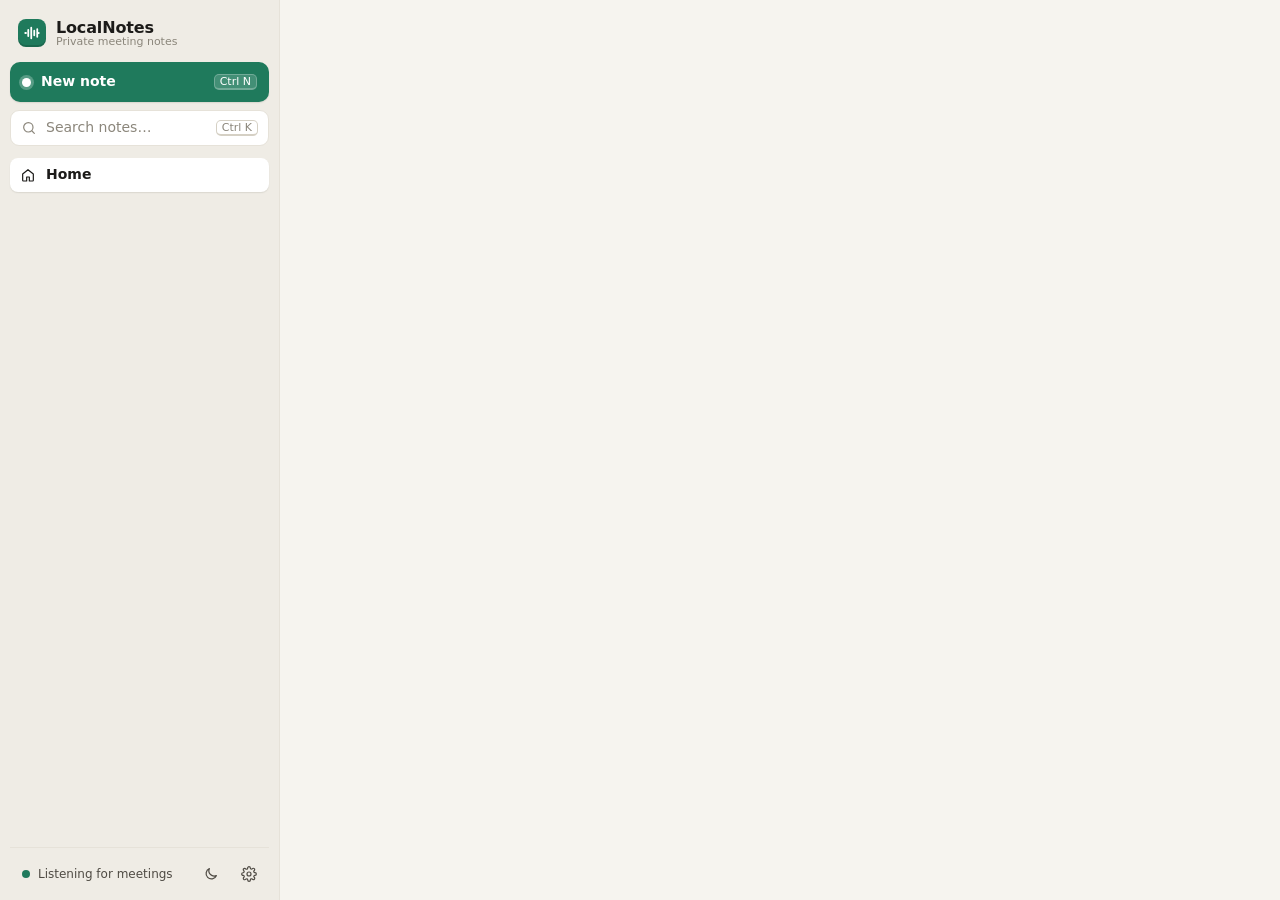
==== ui/index.html @ bbc9d6ea "LocalNotes 0.1.0: private, local AI meeting notes for Windows Records mic and system audio, transcri" ====
<!doctype html>
<html lang="en">
<head>
<meta charset="utf-8">
<title>LocalNotes</title>
<link rel="stylesheet" href="style.css">
</head>
<body>
<svg width="0" height="0" style="position:absolute" aria-hidden="true">
  <symbol id="i-wave" viewBox="0 0 24 24"><path d="M3 12h1M7 8v8M11 5v14M15 9v6M19 7v10M21 12h0"/></symbol>
  <symbol id="i-plus" viewBox="0 0 24 24"><path d="M12 5v14M5 12h14"/></symbol>
  <symbol id="i-search" viewBox="0 0 24 24"><circle cx="11" cy="11" r="7"/><path d="m20 20-3.5-3.5"/></symbol>
  <symbol id="i-home" viewBox="0 0 24 24"><path d="M4 10.5 12 4l8 6.5V20a1 1 0 0 1-1 1h-5v-6h-4v6H5a1 1 0 0 1-1-1z"/></symbol>
  <symbol id="i-gear" viewBox="0 0 24 24"><circle cx="12" cy="12" r="3"/><path d="M19.4 15a1.7 1.7 0 0 0 .3 1.8l.1.1a2 2 0 1 1-2.8 2.8l-.1-.1a1.7 1.7 0 0 0-1.8-.3 1.7 1.7 0 0 0-1 1.5V21a2 2 0 1 1-4 0v-.1a1.7 1.7 0 0 0-1.1-1.5 1.7 1.7 0 0 0-1.8.3l-.1.1a2 2 0 1 1-2.8-2.8l.1-.1a1.7 1.7 0 0 0 .3-1.8 1.7 1.7 0 0 0-1.5-1H3a2 2 0 1 1 0-4h.1a1.7 1.7 0 0 0 1.5-1.1 1.7 1.7 0 0 0-.3-1.8l-.1-.1a2 2 0 1 1 2.8-2.8l.1.1a1.7 1.7 0 0 0 1.8.3H9a1.7 1.7 0 0 0 1-1.5V3a2 2 0 1 1 4 0v.1a1.7 1.7 0 0 0 1 1.5 1.7 1.7 0 0 0 1.8-.3l.1-.1a2 2 0 1 1 2.8 2.8l-.1.1a1.7 1.7 0 0 0-.3 1.8V9a1.7 1.7 0 0 0 1.5 1H21a2 2 0 1 1 0 4h-.1a1.7 1.7 0 0 0-1.5 1z"/></symbol>
  <symbol id="i-mic" viewBox="0 0 24 24"><rect x="9" y="3" width="6" height="11" rx="3"/><path d="M5 11a7 7 0 0 0 14 0M12 18v3"/></symbol>
  <symbol id="i-video" viewBox="0 0 24 24"><rect x="3" y="6" width="13" height="12" rx="2.5"/><path d="m16 10 5-3v10l-5-3"/></symbol>
  <symbol id="i-sparkle" viewBox="0 0 24 24"><path d="M12 3l1.8 5.2L19 10l-5.2 1.8L12 17l-1.8-5.2L5 10l5.2-1.8zM19 15l.8 2.2L22 18l-2.2.8L19 21l-.8-2.2L16 18l2.2-.8z"/></symbol>
  <symbol id="i-pen" viewBox="0 0 24 24"><path d="M4 20h4L19 9l-4-4L4 16z"/><path d="m14 6 4 4"/></symbol>
  <symbol id="i-lines" viewBox="0 0 24 24"><path d="M4 6h16M4 10h10M4 14h16M4 18h8"/></symbol>
  <symbol id="i-chat" viewBox="0 0 24 24"><path d="M20 12a8 8 0 0 1-11.6 7.1L4 20l1-4.2A8 8 0 1 1 20 12z"/></symbol>
  <symbol id="i-more" viewBox="0 0 24 24"><circle cx="5" cy="12" r="1.3"/><circle cx="12" cy="12" r="1.3"/><circle cx="19" cy="12" r="1.3"/></symbol>
  <symbol id="i-copy" viewBox="0 0 24 24"><rect x="8" y="8" width="12" height="12" rx="2.5"/><path d="M16 8V6a2 2 0 0 0-2-2H6a2 2 0 0 0-2 2v8a2 2 0 0 0 2 2h2"/></symbol>
  <symbol id="i-download" viewBox="0 0 24 24"><path d="M12 4v11M7 10l5 5 5-5M5 20h14"/></symbol>
  <symbol id="i-trash" viewBox="0 0 24 24"><path d="M4 7h16M10 11v6M14 11v6M6 7l1 13h10l1-13M9 7V4h6v3"/></symbol>
  <symbol id="i-check" viewBox="0 0 24 24"><path d="m5 12.5 4.5 4.5L19 7.5"/></symbol>
  <symbol id="i-x" viewBox="0 0 24 24"><path d="M6 6l12 12M18 6 6 18"/></symbol>
  <symbol id="i-alert" viewBox="0 0 24 24"><circle cx="12" cy="12" r="9"/><path d="M12 7.5v5.5M12 16.5v.01"/></symbol>
  <symbol id="i-headphones" viewBox="0 0 24 24"><path d="M4 15v-3a8 8 0 0 1 16 0v3"/><rect x="3" y="14" width="5" height="7" rx="2"/><rect x="16" y="14" width="5" height="7" rx="2"/></symbol>
  <symbol id="i-clock" viewBox="0 0 24 24"><circle cx="12" cy="12" r="9"/><path d="M12 7v5l3 2"/></symbol>
  <symbol id="i-cal" viewBox="0 0 24 24"><rect x="4" y="5" width="16" height="16" rx="2.5"/><path d="M4 10h16M9 3v4M15 3v4"/></symbol>
  <symbol id="i-users" viewBox="0 0 24 24"><circle cx="9" cy="8" r="3.5"/><path d="M2.5 20a6.5 6.5 0 0 1 13 0M16 4.5a3.5 3.5 0 0 1 0 7M18 14a6.5 6.5 0 0 1 3.5 6"/></symbol>
  <symbol id="i-send" viewBox="0 0 24 24"><path d="M4 12 20 4l-6 16-2.5-6.5z"/></symbol>
  <symbol id="i-arrow-down" viewBox="0 0 24 24"><path d="M12 5v14M6 13l6 6 6-6"/></symbol>
  <symbol id="i-sidebar" viewBox="0 0 24 24"><rect x="3" y="4" width="18" height="16" rx="2.5"/><path d="M15 4v16"/></symbol>
  <symbol id="i-refresh" viewBox="0 0 24 24"><path d="M20 11a8 8 0 0 0-14.6-4.5L4 8M4 4v4h4M4 13a8 8 0 0 0 14.6 4.5L20 16M20 20v-4h-4"/></symbol>
  <symbol id="i-moon" viewBox="0 0 24 24"><path d="M20 14.5A8 8 0 0 1 9.5 4a8 8 0 1 0 10.5 10.5z"/></symbol>
  <symbol id="i-sun" viewBox="0 0 24 24"><circle cx="12" cy="12" r="4"/><path d="M12 2v2M12 20v2M2 12h2M20 12h2M4.9 4.9l1.4 1.4M17.7 17.7l1.4 1.4M4.9 19.1l1.4-1.4M17.7 6.3l1.4-1.4"/></symbol>
  <symbol id="i-mail" viewBox="0 0 24 24"><rect x="3" y="5" width="18" height="14" rx="2.5"/><path d="m4 7 8 6 8-6"/></symbol>
  <symbol id="i-chev" viewBox="0 0 24 24"><path d="m7 10 5 5 5-5"/></symbol>
  <symbol id="i-pause" viewBox="0 0 24 24"><path d="M9 5v14M15 5v14"/></symbol>
  <symbol id="i-play" viewBox="0 0 24 24"><path d="M8 5.5v13l10-6.5z"/></symbol>
  <symbol id="i-lock" viewBox="0 0 24 24"><rect x="5" y="10" width="14" height="10" rx="2.5"/><path d="M8 10V7a4 4 0 0 1 8 0v3"/></symbol>
  <symbol id="i-keyboard" viewBox="0 0 24 24"><rect x="2.5" y="6" width="19" height="12" rx="2.5"/><path d="M6.5 10h1M10.5 10h1M14.5 10h1M6.5 14h11"/></symbol>
  <symbol id="i-file" viewBox="0 0 24 24"><path d="M14 3H6a1 1 0 0 0-1 1v16a1 1 0 0 0 1 1h12a1 1 0 0 0 1-1V8z"/><path d="M14 3v5h5M9 13h6M9 17h4"/></symbol>
</svg>

<div id="app">
  <aside id="sidebar">
    <div class="brand">
      <div class="brand-mark"><svg class="i"><use href="#i-wave"/></svg></div>
      <div class="brand-name">LocalNotes<small>Private meeting notes</small></div>
    </div>
    <button id="btn-new" class="btn-new"><span class="rec-dot"></span>New note<kbd>Ctrl N</kbd></button>
    <button id="btn-search" class="search-trigger"><svg class="i"><use href="#i-search"/></svg>Search notes…<kbd>Ctrl K</kbd></button>
    <nav class="nav">
      <button id="nav-home" class="nav-item active"><svg class="i"><use href="#i-home"/></svg>Home<span id="nav-tasks" class="count"></span></button>
    </nav>
    <div id="list" class="list"></div>
    <div class="side-foot">
      <button id="detect-status" class="detect-status" title="Meeting detection"><span class="pulse"></span><span id="detect-text">Listening for meetings</span></button>
      <button id="btn-theme" class="icon-btn" title="Toggle theme"><svg class="i"><use href="#i-moon"/></svg></button>
      <button id="btn-settings" class="icon-btn" title="Settings (Ctrl ,)"><svg class="i"><use href="#i-gear"/></svg></button>
    </div>
  </aside>

  <main id="main">
    <div id="banner" class="banner" hidden>
      <div id="banner-chip" class="app-chip"><svg class="i"><use href="#i-video"/></svg></div>
      <div class="banner-text"><b id="banner-title">Meeting detected</b><span>Take notes for this call?</span></div>
      <button id="banner-yes" class="btn primary sm">Start notes</button>
      <button id="banner-no" class="icon-btn" title="Dismiss"><svg class="i"><use href="#i-x"/></svg></button>
    </div>

    <section id="view-home" class="view"></section>

    <section id="view-meeting" class="view" hidden>
      <div id="doc-scroll" class="doc-scroll">
        <article class="doc">
          <textarea id="title" class="doc-title" rows="1" spellcheck="false" placeholder="Untitled meeting"></textarea>
          <div id="chips" class="chips"></div>
          <div id="stepper"></div>
          <div id="toolbar" class="toolbar">
            <div id="view-seg" class="seg">
              <span class="thumb"></span>
              <button data-v="mine"><svg class="i"><use href="#i-pen"/></svg>My notes</button>
              <button data-v="ai"><svg class="i"><use href="#i-sparkle"/></svg>AI notes<span id="ai-badge" class="badge" hidden></span></button>
            </div>
            <span id="save-ind" class="save-ind"></span>
            <span class="spacer"></span>
            <button id="btn-followup" class="btn sm" title="Draft a follow-up email"><svg class="i"><use href="#i-mail"/></svg><span>Follow-up</span></button>
            <button id="btn-generate" class="btn sm"><svg class="i"><use href="#i-sparkle"/></svg><span>Generate</span></button>
            <button id="btn-drawer" class="icon-btn" title="Transcript & Ask (Ctrl J)"><svg class="i"><use href="#i-sidebar"/></svg></button>
            <button id="btn-more" class="icon-btn" title="More"><svg class="i"><use href="#i-more"/></svg></button>
          </div>
          <div id="pane-mine">
            <textarea id="editor" class="editor" spellcheck="true"
              placeholder="Jot down anything during the call — names, decisions, half-thoughts.&#10;&#10;Rough is perfect. After the call, AI turns these and the transcript into clean notes."></textarea>
          </div>
          <div id="pane-ai" hidden></div>
        </article>
      </div>

      <aside id="drawer" class="drawer">
        <div class="drawer-head">
          <div id="drawer-seg" class="seg">
            <span class="thumb"></span>
            <button data-t="transcript"><svg class="i"><use href="#i-lines"/></svg>Transcript</button>
            <button data-t="ask"><svg class="i"><use href="#i-chat"/></svg>Ask</button>
          </div>
          <button id="btn-drawer-close" class="icon-btn" title="Close (Ctrl J)"><svg class="i"><use href="#i-x"/></svg></button>
        </div>
        <div class="drawer-body">
          <div id="tab-transcript" class="transcript"></div>
          <button id="jump-live" class="jump-live" hidden><svg class="i"><use href="#i-arrow-down"/></svg>Jump to latest</button>
          <div id="tab-ask" hidden style="display:flex;flex-direction:column;flex:1;min-height:0">
            <div id="chat" class="chat"></div>
            <div class="ask-box">
              <textarea id="ask-input" rows="1" placeholder="Ask anything about this meeting…"></textarea>
              <button id="ask-send" class="btn primary sm" title="Send (Enter)"><svg class="i"><use href="#i-send"/></svg></button>
            </div>
          </div>
        </div>
      </aside>
    </section>

    <div id="dock" class="dock" hidden>
      <div class="rec"><span class="dot"></span><span id="dock-time">00:00</span></div>
      <div class="divider"></div>
      <div class="meters">
        <div class="meter">Me<canvas id="meter-me" width="168" height="48"></canvas></div>
        <div class="meter">Them<canvas id="meter-them" width="168" height="48"></canvas></div>
      </div>
      <span id="dock-pending" class="pending"></span>
      <button id="dock-open" class="icon-btn" title="Go to live note" hidden><svg class="i"><use href="#i-file"/></svg></button>
      <button id="dock-pause" class="btn-pause" title="Pause recording (off the record)"><svg class="i"><use href="#i-pause"/></svg><span>Pause</span></button>
      <button id="dock-stop" class="btn-stop"><span class="sq"></span>Stop</button>
    </div>
  </main>
</div>

<div id="menu" class="menu" hidden></div>

<div id="palette" class="overlay" hidden>
  <div class="palette">
    <div class="palette-input"><svg class="i"><use href="#i-search"/></svg><input id="palette-input" placeholder="Search meetings, notes and transcripts, or type a command…" autocomplete="off"></div>
    <div id="palette-results" class="palette-results"></div>
    <div class="palette-foot"><span><kbd>↑</kbd> <kbd>↓</kbd> navigate</span><span><kbd>Enter</kbd> open</span><span><kbd>Esc</kbd> close</span></div>
  </div>
</div>

<dialog id="settings">
  <div class="set-head"><h2>Settings</h2><button class="icon-btn" data-close title="Close"><svg class="i"><use href="#i-x"/></svg></button></div>
  <div class="set-body">
    <div class="set-section">
      <h3>Meetings</h3>
      <div class="row"><div class="row-text"><b>Detect calls automatically</b><span>Zoom, Microsoft Teams, Google Meet, Webex, Slack and Discord calls.</span></div><label class="switch"><input type="checkbox" name="detect_meetings"></label></div>
      <div class="row"><div class="row-text"><b>Start recording without asking</b><span>Otherwise a small widget asks “Start notes?” when a call begins.</span></div><label class="switch"><input type="checkbox" name="auto_record"></label></div>
      <div class="row"><div class="row-text"><b>Stop when the call ends</b><span>Recording stops when the meeting app releases the microphone.</span></div><label class="switch"><input type="checkbox" name="auto_stop"></label></div>
      <div class="row"><div class="row-text"><b>Floating widget</b><span>Shows on top of other apps when a call is detected and while recording.</span></div><label class="switch"><input type="checkbox" name="show_widget"></label></div>
    </div>
    <div class="set-section">
      <h3>Transcription</h3>
      <div class="row"><div class="row-text"><b>Live transcript model</b><span>Runs during the call.</span></div>
        <select name="whisper_model">
          <option value="tiny.en">Tiny — lightest</option>
          <option value="base.en">Base — balanced (recommended)</option>
          <option value="small.en">Small — sharper, more CPU</option>
          <option value="small">Small multilingual</option>
        </select></div>
      <div class="row"><div class="row-text"><b>After-call accuracy pass</b><span>Re-transcribes the call with a stronger model, then rewrites the notes.</span></div>
        <select name="refine_model">
          <option value="large-v3-turbo">Large v3 Turbo — best (recommended)</option>
          <option value="distil-large-v3">Distil Large v3 — faster, English</option>
          <option value="small.en">Small — quickest</option>
          <option value="off">Off</option>
        </select></div>
      <div class="row" style="padding-bottom:2px"><div class="row-text"><b>Custom vocabulary</b><span>Names, products and jargon to spell correctly — separated by commas.</span></div></div>
      <textarea name="vocabulary" class="vocab" placeholder="e.g. Priya, Rahul, LogiSys, HubSpot, SKU, EBITDA"></textarea>
      <div class="row"><div class="row-text"><b>Record my microphone</b><span>Labelled “Me” in the transcript.</span></div><label class="switch"><input type="checkbox" name="capture_mic"></label></div>
      <div class="row"><div class="row-text"><b>Record computer audio</b><span>Everyone else on the call, labelled “Them”.</span></div><label class="switch"><input type="checkbox" name="capture_system"></label></div>
      <div class="row"><div class="row-text"><b>Keep call audio</b><span>Lets you re-run “Improve transcript” later. Uses ~2 MB per minute.</span></div><label class="switch"><input type="checkbox" name="keep_audio"></label></div>
    </div>
    <div class="set-section">
      <h3>Speakers &amp; voices</h3>
      <div class="row"><div class="row-text"><b>Identify speakers</b><span>After each call, separate voices and name people whose voice LocalNotes knows.</span></div><label class="switch"><input type="checkbox" name="identify_speakers"></label></div>
      <div class="row"><div class="row-text"><b>Your name</b><span>Your own voice is learned automatically from your microphone.</span></div><input type="text" name="your_name" placeholder="Your name"></div>
      <div class="row" style="padding-bottom:4px"><div class="row-text"><b>Voice profiles</b><span>Tag someone once by clicking their name in a transcript — they're recognised from then on. Stored only on this PC.</span></div></div>
      <div id="voice-list" class="voice-list"></div>
    </div>
    <div class="set-section">
      <h3>AI</h3>
      <div class="row"><div class="row-text"><b>Write notes automatically</b><span>As soon as the call ends.</span></div><label class="switch"><input type="checkbox" name="auto_notes"></label></div>
      <div class="row"><div class="row-text"><b>Default template</b><span>“Auto” picks one from the meeting title — e.g. “1:1”, “standup”, “interview”, “demo”.</span></div>
        <select name="default_template" id="default-template"></select></div>
      <div class="row" style="padding-bottom:4px"><div class="row-text"><b>Templates</b><span>Your own note formats. Built-ins can be used as a starting point.</span></div>
        <button id="tpl-new" class="btn sm"><svg class="i"><use href="#i-plus"/></svg>New template</button></div>
      <div id="tpl-list" class="voice-list"></div>
      <div class="row"><div class="row-text"><b>Ollama model</b><span id="ollama-line">Runs locally — nothing leaves this PC.</span></div>
        <input type="text" name="ollama_model" list="ollama-models"><datalist id="ollama-models"></datalist></div>
    </div>
    <div class="set-section">
      <h3>App</h3>
      <div class="row"><div class="row-text"><b>Appearance</b></div>
        <div id="theme-pick" class="theme-pick"><button data-theme="system">System</button><button data-theme="light">Light</button><button data-theme="dark">Dark</button></div></div>
      <div class="row"><div class="row-text"><b>Keep running in the tray</b><span>Closing the window keeps meeting detection on.</span></div><label class="switch"><input type="checkbox" name="close_to_tray"></label></div>
      <div class="row"><div class="row-text"><b>Launch at sign-in</b><span>Start quietly in the tray when Windows starts.</span></div><label class="switch"><input type="checkbox" name="launch_at_login"></label></div>
      <div class="row"><div class="row-text"><b>Start / stop recording</b><span>Works from any app, even when LocalNotes is hidden.</span></div>
        <input type="text" name="hotkey_record" class="hotkey-input" readonly placeholder="Click, then press keys"></div>
      <div class="row"><div class="row-text"><b>Pause / resume</b><span>Take part of the call off the record.</span></div>
        <input type="text" name="hotkey_pause" class="hotkey-input" readonly placeholder="Click, then press keys"></div>
      <div id="hotkey-warning" class="sys-check" hidden></div>
    </div>
    <div class="set-section">
      <h3>Privacy</h3>
      <div class="row"><div class="row-text"><b id="enc-title">Encrypted on this PC</b><span id="enc-text">Notes, transcripts and voice profiles are encrypted with AES-256. The key is protected by your Windows account, so the data can't be read if the files are copied elsewhere.</span></div><div class="enc-badge">AES-256</div></div>
    </div>
  </div>
  <div class="set-foot"><span class="note">Only record people who know they're being recorded. <span id="app-version"></span></span><button class="btn" data-close>Cancel</button><button id="settings-save" class="btn primary">Save changes</button></div>
</dialog>

<dialog id="followup" class="sheet">
  <div class="set-head"><h2>Follow-up email</h2><button class="icon-btn" data-close title="Close"><svg class="i"><use href="#i-x"/></svg></button></div>
  <div class="fu-body">
    <div class="fu-row">
      <div id="fu-tone" class="theme-pick"><button data-tone="friendly">Friendly</button><button data-tone="formal">Formal</button><button data-tone="brief">Brief</button></div>
      <button id="fu-regen" class="btn sm ghost"><svg class="i"><use href="#i-refresh"/></svg>Rewrite</button>
    </div>
    <label class="fu-label">Subject<input id="fu-subject" type="text" placeholder="Subject"></label>
    <label class="fu-label">Message<textarea id="fu-text" rows="14" placeholder="Writing your email…"></textarea></label>
  </div>
  <div class="set-foot"><span id="fu-status" class="note">Drafted locally from your notes — review before sending.</span>
    <button id="fu-copy" class="btn"><svg class="i"><use href="#i-copy"/></svg>Copy</button>
    <button id="fu-open" class="btn primary"><svg class="i"><use href="#i-mail"/></svg>Open in mail app</button></div>
</dialog>

<dialog id="tpl-editor" class="sheet">
  <div class="set-head"><h2 id="tpl-title">New template</h2><button class="icon-btn" data-close title="Close"><svg class="i"><use href="#i-x"/></svg></button></div>
  <div class="fu-body">
    <label class="fu-label">Name<input id="tpl-name" type="text" placeholder="e.g. Weekly client check-in" maxlength="60"></label>
    <label class="fu-label">Short description<input id="tpl-desc" type="text" placeholder="What these notes focus on" maxlength="140"></label>
    <label class="fu-label">Structure — the sections the AI should write, and any instructions
      <textarea id="tpl-prompt" rows="11" placeholder="## Client mood&#10;## What they asked for&#10;## Risks to the account&#10;## Action items"></textarea></label>
    <div class="tpl-tip">Tip: write one <code>## Heading</code> per section, with a few words on what belongs there. Start from a built-in template below to save time.</div>
    <div id="tpl-starters" class="tpl-starters"></div>
  </div>
  <div class="set-foot"><button id="tpl-delete" class="btn ghost danger-text">Delete</button><span class="note"></span>
    <button class="btn" data-close>Cancel</button><button id="tpl-save" class="btn primary">Save template</button></div>
</dialog>

<div id="toasts" class="toasts"></div>

<script src="app.js"></script>
</body>
</html>
---- ui/style.css ----
/* ============================================================
   LocalNotes — design tokens
   ============================================================ */
:root {
  --bg: #f6f4ef;
  --surface: #ffffff;
  --surface-2: #fbfaf7;
  --sunken: #f0ede6;
  --sidebar: #efece5;
  --line: #e6e2d9;
  --line-strong: #d5d0c4;
  --text: #1c1b19;
  --text-2: #4f4b44;
  --muted: #8b867b;
  --accent: #1f7a5c;
  --accent-hover: #196a4f;
  --accent-soft: #e2f1ea;
  --accent-ink: #ffffff;
  --live: #e5484d;
  --live-soft: #fdeceb;
  --them: #6e56cf;
  --them-soft: #efebfb;
  --warn: #a8620b;
  --warn-soft: #fbf0df;
  --mark: #fde68a;
  --shadow-sm: 0 1px 2px rgb(28 27 25 / .06), 0 1px 1px rgb(28 27 25 / .04);
  --shadow-md: 0 4px 14px rgb(28 27 25 / .08), 0 1px 3px rgb(28 27 25 / .06);
  --shadow-lg: 0 24px 60px rgb(28 27 25 / .18), 0 6px 18px rgb(28 27 25 / .08);
  --radius: 12px;
  --radius-sm: 8px;
  --font-ui: "Segoe UI Variable Text", "Segoe UI Variable", "Segoe UI", system-ui, sans-serif;
  --font-display: "Segoe UI Variable Display", "Segoe UI Variable", "Segoe UI", system-ui, sans-serif;
  --font-serif: "Sitka Heading", "Sitka Text", Georgia, "Times New Roman", serif;
  --font-mono: "Cascadia Mono", "Cascadia Code", Consolas, monospace;
  --ease: cubic-bezier(.2, .8, .2, 1);
  color-scheme: light;
}
@media (prefers-color-scheme: dark) {
  :root:not([data-theme="light"]) {
    --bg: #151412; --surface: #1d1c1a; --surface-2: #22211e; --sunken: #121110; --sidebar: #111110;
    --line: #2c2a26; --line-strong: #3a3732; --text: #eeebe4; --text-2: #c0bbb0; --muted: #8a857b;
    --accent: #4fc59a; --accent-hover: #63d3a9; --accent-soft: #17302a; --accent-ink: #0c1410;
    --live: #ff6369; --live-soft: #3a1c1d; --them: #a391f2; --them-soft: #28223f;
    --warn: #f0a94a; --warn-soft: #3a2a14; --mark: #6b5a12;
    --shadow-sm: 0 1px 2px rgb(0 0 0 / .4);
    --shadow-md: 0 6px 18px rgb(0 0 0 / .35), 0 1px 3px rgb(0 0 0 / .3);
    --shadow-lg: 0 28px 70px rgb(0 0 0 / .55), 0 8px 20px rgb(0 0 0 / .35);
    color-scheme: dark;
  }
}
:root[data-theme="dark"] {
  --bg: #151412; --surface: #1d1c1a; --surface-2: #22211e; --sunken: #121110; --sidebar: #111110;
  --line: #2c2a26; --line-strong: #3a3732; --text: #eeebe4; --text-2: #c0bbb0; --muted: #8a857b;
  --accent: #4fc59a; --accent-hover: #63d3a9; --accent-soft: #17302a; --accent-ink: #0c1410;
  --live: #ff6369; --live-soft: #3a1c1d; --them: #a391f2; --them-soft: #28223f;
  --warn: #f0a94a; --warn-soft: #3a2a14; --mark: #6b5a12;
  --shadow-sm: 0 1px 2px rgb(0 0 0 / .4);
  --shadow-md: 0 6px 18px rgb(0 0 0 / .35), 0 1px 3px rgb(0 0 0 / .3);
  --shadow-lg: 0 28px 70px rgb(0 0 0 / .55), 0 8px 20px rgb(0 0 0 / .35);
  color-scheme: dark;
}

/* ============================================================
   Base
   ============================================================ */
* { box-sizing: border-box; }
html, body { height: 100%; margin: 0; }
body {
  background: var(--bg); color: var(--text);
  font: 14px/1.55 var(--font-ui);
  -webkit-font-smoothing: antialiased;
  overflow: hidden;
}
button, input, select, textarea { font: inherit; color: inherit; }
button { cursor: pointer; }
svg.i { width: 16px; height: 16px; flex: none; stroke: currentColor; fill: none; stroke-width: 1.8; stroke-linecap: round; stroke-linejoin: round; }
kbd {
  font: 500 11px var(--font-ui); color: var(--muted);
  border: 1px solid var(--line-strong); border-bottom-width: 2px; border-radius: 5px;
  padding: 0 5px; background: var(--surface);
}
mark { background: var(--mark); color: inherit; border-radius: 3px; padding: 0 1px; }
::selection { background: color-mix(in srgb, var(--accent) 28%, transparent); }
::-webkit-scrollbar { width: 10px; height: 10px; }
::-webkit-scrollbar-thumb { background: var(--line-strong); border-radius: 10px; border: 3px solid transparent; background-clip: content-box; }
::-webkit-scrollbar-thumb:hover { background-color: var(--muted); }
[hidden] { display: none !important; }

#app { display: flex; height: 100vh; }

/* ============================================================
   Buttons
   ============================================================ */
.btn {
  display: inline-flex; align-items: center; gap: 7px; height: 34px; padding: 0 14px;
  border-radius: 9px; border: 1px solid var(--line); background: var(--surface); color: var(--text);
  font-weight: 600; font-size: 13px; transition: background .15s, border-color .15s, transform .1s, box-shadow .15s;
  white-space: nowrap;
}
.btn:hover { border-color: var(--line-strong); background: var(--surface-2); }
.btn:active { transform: translateY(1px); }
.btn:disabled { opacity: .5; cursor: default; transform: none; }
.btn.primary { background: var(--accent); border-color: transparent; color: var(--accent-ink); box-shadow: var(--shadow-sm); }
.btn.primary:hover { background: var(--accent-hover); }
.btn.danger { background: var(--live); border-color: transparent; color: #fff; }
.btn.ghost { background: transparent; border-color: transparent; color: var(--text-2); }
.btn.ghost:hover { background: var(--sunken); color: var(--text); }
.btn.sm { height: 28px; padding: 0 10px; font-size: 12.5px; border-radius: 7px; }
.btn.lg { height: 42px; padding: 0 18px; font-size: 14px; border-radius: 11px; }
.icon-btn {
  display: inline-grid; place-items: center; width: 32px; height: 32px; border-radius: 8px;
  border: none; background: transparent; color: var(--text-2); transition: background .15s, color .15s;
}
.icon-btn:hover { background: var(--sunken); color: var(--text); }
.icon-btn.active { background: var(--accent-soft); color: var(--accent); }

/* ============================================================
   Sidebar
   ============================================================ */
#sidebar {
  width: 280px; flex: none; display: flex; flex-direction: column;
  background: var(--sidebar); border-right: 1px solid var(--line);
  padding: 14px 10px 10px;
}
.brand { display: flex; align-items: center; gap: 10px; padding: 4px 8px 14px; }
.brand-mark {
  width: 28px; height: 28px; border-radius: 8px; background: var(--accent); display: grid; place-items: center;
  box-shadow: inset 0 -2px 0 rgb(0 0 0 / .15);
}
.brand-mark svg { width: 18px; height: 18px; stroke: var(--accent-ink); stroke-width: 2.4; }
.brand-name { font: 700 16px var(--font-display); letter-spacing: -.01em; }
.brand-name small { display: block; font: 500 11px var(--font-ui); color: var(--muted); letter-spacing: 0; margin-top: -2px; }

.btn-new {
  display: flex; align-items: center; gap: 10px; width: 100%; height: 40px; padding: 0 12px;
  border-radius: 10px; border: none; background: var(--accent); color: var(--accent-ink);
  font-weight: 650; box-shadow: var(--shadow-sm); transition: background .15s, transform .1s;
}
.btn-new:hover { background: var(--accent-hover); }
.btn-new:active { transform: translateY(1px); }
.btn-new .rec-dot { width: 9px; height: 9px; border-radius: 50%; background: currentColor; box-shadow: 0 0 0 3px rgb(255 255 255 / .25); }
.btn-new kbd { margin-left: auto; background: rgb(255 255 255 / .16); color: inherit; border-color: rgb(255 255 255 / .25); }
.btn-new:disabled { opacity: .55; cursor: default; }

.search-trigger {
  display: flex; align-items: center; gap: 9px; width: 100%; height: 36px; margin-top: 8px; padding: 0 10px;
  border-radius: 9px; border: 1px solid var(--line); background: var(--surface); color: var(--muted); text-align: left;
}
.search-trigger:hover { border-color: var(--line-strong); color: var(--text-2); }
.search-trigger kbd { margin-left: auto; }

.nav { margin-top: 12px; display: flex; flex-direction: column; gap: 2px; }
.nav-item {
  display: flex; align-items: center; gap: 10px; height: 34px; padding: 0 10px; border-radius: 8px;
  color: var(--text-2); border: none; background: none; width: 100%; text-align: left; font-weight: 550;
}
.nav-item:hover { background: rgb(0 0 0 / .04); color: var(--text); }
:root[data-theme="dark"] .nav-item:hover { background: rgb(255 255 255 / .04); }
.nav-item.active { background: var(--surface); color: var(--text); box-shadow: var(--shadow-sm); }
.nav-item .count { margin-left: auto; font-size: 11.5px; color: var(--muted); font-weight: 600; }

.list { flex: 1; overflow-y: auto; margin: 10px -4px 0; padding: 0 4px; }
.group-label {
  font: 650 11px var(--font-ui); letter-spacing: .06em; text-transform: uppercase; color: var(--muted);
  padding: 14px 10px 6px;
}
.m-item {
  display: flex; gap: 10px; align-items: flex-start; padding: 8px 10px; border-radius: 9px; cursor: pointer;
  transition: background .12s; position: relative;
}
.m-item:hover { background: rgb(0 0 0 / .04); }
:root[data-theme="dark"] .m-item:hover { background: rgb(255 255 255 / .04); }
.m-item.active { background: var(--surface); box-shadow: var(--shadow-sm); }
.m-item .m-body { min-width: 0; flex: 1; }
.m-item .m-title { font-weight: 600; font-size: 13.5px; white-space: nowrap; overflow: hidden; text-overflow: ellipsis; }
.m-item .m-sub { font-size: 12px; color: var(--muted); display: flex; gap: 6px; align-items: center; }
.m-item .m-snip { font-size: 12px; color: var(--text-2); margin-top: 3px; display: -webkit-box; -webkit-line-clamp: 2; -webkit-box-orient: vertical; overflow: hidden; }
.app-chip {
  width: 28px; height: 28px; border-radius: 8px; flex: none; display: grid; place-items: center;
  background: var(--sunken); color: var(--text-2); margin-top: 1px;
}
.app-chip svg { width: 15px; height: 15px; }
.app-chip.zoom { background: #e5efff; color: #2d6ae3; }
.app-chip.teams { background: #ecebfa; color: #5b5fc7; }
.app-chip.meet { background: #e4f4ea; color: #1e8e4f; }
.app-chip.live { background: var(--live-soft); color: var(--live); }
:root[data-theme="dark"] .app-chip.zoom { background: #1b2a45; color: #7fa8ff; }
:root[data-theme="dark"] .app-chip.teams { background: #25243f; color: #9da0f5; }
:root[data-theme="dark"] .app-chip.meet { background: #16301f; color: #62cf8f; }
@media (prefers-color-scheme: dark) {
  :root:not([data-theme="light"]) .nav-item:hover, :root:not([data-theme="light"]) .m-item:hover { background: rgb(255 255 255 / .04); }
  :root:not([data-theme="light"]) .app-chip.zoom { background: #1b2a45; color: #7fa8ff; }
  :root:not([data-theme="light"]) .app-chip.teams { background: #25243f; color: #9da0f5; }
  :root:not([data-theme="light"]) .app-chip.meet { background: #16301f; color: #62cf8f; }
}
.list-empty { padding: 24px 12px; color: var(--muted); font-size: 13px; text-align: center; }

.side-foot { display: flex; align-items: center; gap: 6px; padding: 10px 4px 0; border-top: 1px solid var(--line); margin-top: 8px; }
.detect-status {
  flex: 1; display: flex; align-items: center; gap: 8px; font-size: 12px; color: var(--text-2);
  padding: 6px 8px; border-radius: 8px; border: none; background: none; text-align: left;
}
.detect-status:hover { background: rgb(0 0 0 / .04); }
.pulse { position: relative; width: 8px; height: 8px; border-radius: 50%; background: var(--accent); flex: none; }
.pulse::after {
  content: ""; position: absolute; inset: -4px; border-radius: 50%; border: 2px solid var(--accent);
  animation: ping 2s var(--ease) infinite; opacity: 0;
}
.pulse.off { background: var(--muted); }
.pulse.off::after { display: none; }
.pulse.live { background: var(--live); }
.pulse.live::after { border-color: var(--live); }
@keyframes ping { 0% { transform: scale(.6); opacity: .8; } 100% { transform: scale(1.9); opacity: 0; } }

/* ============================================================
   Main + views
   ============================================================ */
#main { flex: 1; min-width: 0; position: relative; display: flex; flex-direction: column; }
.view { flex: 1; min-height: 0; animation: viewIn .28s var(--ease); }
@keyframes viewIn { from { opacity: 0; transform: translateY(6px); } to { opacity: 1; transform: none; } }

/* detected-meeting banner */
.banner {
  position: absolute; top: 14px; left: 50%; transform: translateX(-50%); z-index: 30;
  display: flex; align-items: center; gap: 12px; padding: 8px 8px 8px 14px; border-radius: 14px;
  background: var(--text); color: var(--bg); box-shadow: var(--shadow-lg); animation: dropIn .35s var(--ease);
  max-width: calc(100% - 40px);
}
.banner .app-chip { width: 30px; height: 30px; }
.banner-text { display: flex; flex-direction: column; line-height: 1.25; min-width: 0; }
.banner-text b { font-size: 13.5px; white-space: nowrap; overflow: hidden; text-overflow: ellipsis; }
.banner-text span { font-size: 12px; opacity: .7; }
.banner .btn.primary { background: var(--accent); }
.banner .icon-btn { color: var(--bg); opacity: .7; }
.banner .icon-btn:hover { background: rgb(255 255 255 / .1); opacity: 1; }
@keyframes dropIn { from { opacity: 0; transform: translate(-50%, -14px) scale(.97); } to { opacity: 1; transform: translate(-50%, 0); } }

/* ============================================================
   Home
   ============================================================ */
#view-home { overflow-y: auto; }
.home { max-width: 1040px; margin: 0 auto; padding: 56px 48px 120px; }
.home-head { display: flex; align-items: flex-end; gap: 20px; margin-bottom: 28px; }
.home-head h1 { font: 600 34px/1.15 var(--font-serif); letter-spacing: -.01em; margin: 0; }
.home-head .date { color: var(--muted); margin-top: 6px; }
.home-head .btn { margin-left: auto; }

.hero {
  position: relative; overflow: hidden; border-radius: 18px; padding: 26px 28px;
  background: var(--surface); border: 1px solid var(--line); box-shadow: var(--shadow-sm);
  display: flex; align-items: center; gap: 22px;
}
.hero .orb {
  width: 64px; height: 64px; border-radius: 20px; flex: none; display: grid; place-items: center;
  background: var(--accent-soft); color: var(--accent); position: relative;
}
.hero .orb svg { width: 28px; height: 28px; }
.hero .orb::before, .hero .orb::after {
  content: ""; position: absolute; inset: -8px; border-radius: 26px; border: 1.5px solid var(--accent);
  opacity: 0; animation: ring 3s var(--ease) infinite;
}
.hero .orb::after { animation-delay: 1.5s; }
.hero.idle .orb::before, .hero.idle .orb::after { display: none; }
.hero.idle .orb { background: var(--sunken); color: var(--muted); }
.hero.detected { border-color: var(--accent); box-shadow: 0 0 0 4px var(--accent-soft), var(--shadow-md); }
.hero.recording .orb { background: var(--live-soft); color: var(--live); }
.hero.recording .orb::before, .hero.recording .orb::after { border-color: var(--live); }
@keyframes ring { 0% { transform: scale(.9); opacity: .55; } 70%, 100% { transform: scale(1.22); opacity: 0; } }
.hero h2 { margin: 0; font: 650 19px/1.3 var(--font-display); }
.hero p { margin: 4px 0 0; color: var(--text-2); }
.hero .hero-actions { margin-left: auto; display: flex; gap: 8px; }
.hero .apps { display: flex; gap: 6px; margin-top: 10px; }
.hero .apps .app-chip { width: 26px; height: 26px; }

.stats { display: grid; grid-template-columns: repeat(3, 1fr); gap: 14px; margin: 18px 0 34px; }
.stat {
  padding: 16px 18px; border-radius: 14px; background: var(--surface); border: 1px solid var(--line);
}
.stat .k { font-size: 12px; color: var(--muted); font-weight: 600; letter-spacing: .02em; }
.stat .v { font: 650 26px/1.2 var(--font-display); margin-top: 4px; font-variant-numeric: tabular-nums; }
.stat .v small { font-size: 14px; color: var(--muted); font-weight: 600; margin-left: 2px; }

.home-grid { display: grid; grid-template-columns: 1.1fr 1fr; gap: 28px; }
.section-title { display: flex; align-items: center; gap: 8px; font: 650 13px var(--font-ui); color: var(--text-2); margin: 0 0 10px; letter-spacing: .01em; }
.section-title .count { color: var(--muted); font-weight: 600; }
.card { background: var(--surface); border: 1px solid var(--line); border-radius: 14px; }

.task-list { padding: 6px; }
.task {
  display: flex; gap: 10px; align-items: flex-start; padding: 9px 10px; border-radius: 9px; transition: background .12s, opacity .3s;
}
.task:hover { background: var(--surface-2); }
.task .t-text { flex: 1; min-width: 0; }
.task .t-meta { font-size: 12px; color: var(--muted); cursor: pointer; }
.task .t-meta:hover { color: var(--accent); }
.task.done { opacity: .45; }
.task.done .t-main { text-decoration: line-through; }

.check {
  appearance: none; width: 18px; height: 18px; border-radius: 6px; border: 1.6px solid var(--line-strong);
  background: var(--surface); flex: none; margin-top: 2px; cursor: pointer; display: grid; place-items: center;
  transition: background .15s, border-color .15s, transform .1s;
}
.check:hover { border-color: var(--accent); }
.check:active { transform: scale(.9); }
.check:checked { background: var(--accent); border-color: var(--accent); }
.check:checked::after {
  content: ""; width: 9px; height: 5px; border: 2px solid var(--accent-ink); border-top: 0; border-right: 0;
  transform: rotate(-45deg) translate(1px, -1px);
}

.recent-list { display: flex; flex-direction: column; gap: 10px; }
.recent {
  display: flex; gap: 12px; padding: 14px 16px; cursor: pointer; transition: border-color .15s, box-shadow .15s, transform .15s;
}
.recent:hover { border-color: var(--line-strong); box-shadow: var(--shadow-md); transform: translateY(-1px); }
.recent .r-title { font-weight: 650; }
.recent .r-sub { font-size: 12px; color: var(--muted); }
.recent .r-sum { font-size: 13px; color: var(--text-2); margin-top: 4px; display: -webkit-box; -webkit-line-clamp: 2; -webkit-box-orient: vertical; overflow: hidden; }
.empty-card { padding: 26px; text-align: center; color: var(--muted); font-size: 13px; }

.onboard { display: grid; grid-template-columns: repeat(3, 1fr); gap: 14px; margin-top: 18px; }
.step-card { padding: 18px; border-radius: 14px; background: var(--surface); border: 1px solid var(--line); }
.step-card .n {
  width: 26px; height: 26px; border-radius: 50%; display: grid; place-items: center; font-weight: 700; font-size: 12.5px;
  background: var(--accent-soft); color: var(--accent); margin-bottom: 10px;
}
.step-card b { display: block; margin-bottom: 3px; }
.step-card p { margin: 0; color: var(--text-2); font-size: 13px; }

.sys-check { display: flex; align-items: center; gap: 12px; margin-top: 18px; padding: 12px 16px; border-radius: 12px; background: var(--warn-soft); color: var(--warn); font-size: 13px; }
.sys-check code { font-family: var(--font-mono); font-size: 12px; background: rgb(0 0 0 / .06); padding: 1px 6px; border-radius: 5px; color: var(--text); }

/* ============================================================
   Meeting view
   ============================================================ */
#view-meeting { display: flex; min-height: 0; }
.doc-scroll { flex: 1; overflow-y: auto; min-width: 0; scroll-behavior: smooth; }
.doc { max-width: 780px; margin: 0 auto; padding: 44px 56px 160px; }

.doc-title {
  width: 100%; border: none; outline: none; background: none; resize: none; overflow: hidden;
  font: 650 32px/1.2 var(--font-serif); letter-spacing: -.012em; color: var(--text); padding: 0;
}
.doc-title::placeholder { color: var(--muted); }
.chips { display: flex; flex-wrap: wrap; gap: 6px; margin: 12px 0 20px; }
.chip {
  display: inline-flex; align-items: center; gap: 6px; height: 26px; padding: 0 10px; border-radius: 999px;
  background: var(--sunken); color: var(--text-2); font-size: 12.5px; font-weight: 550;
}
.chip svg { width: 13px; height: 13px; }
.chip.live { background: var(--live-soft); color: var(--live); font-variant-numeric: tabular-nums; }
.chip.live .dot { width: 7px; height: 7px; border-radius: 50%; background: currentColor; animation: blink 1.4s infinite; }
@keyframes blink { 50% { opacity: .25; } }

.toolbar {
  position: sticky; top: 0; z-index: 5; display: flex; align-items: center; gap: 8px;
  padding: 10px 0; margin-bottom: 10px; background: var(--bg);
  border-bottom: 1px solid transparent; transition: border-color .2s;
}
.toolbar.stuck { border-bottom-color: var(--line); }
.toolbar .spacer { flex: 1; }

.seg {
  display: inline-flex; padding: 3px; border-radius: 10px; background: var(--sunken); gap: 2px; position: relative;
}
.seg button {
  position: relative; z-index: 1; display: inline-flex; align-items: center; gap: 6px; height: 28px; padding: 0 12px;
  border-radius: 8px; border: none; background: none; color: var(--text-2); font-weight: 600; font-size: 13px;
  transition: color .2s;
}
.seg button.active { color: var(--text); }
.seg .thumb {
  position: absolute; top: 3px; bottom: 3px; border-radius: 8px; background: var(--surface); box-shadow: var(--shadow-sm);
  transition: left .28s var(--ease), width .28s var(--ease);
}
.seg .badge { width: 6px; height: 6px; border-radius: 50%; background: var(--accent); }

/* pipeline stepper */
.stepper {
  display: flex; align-items: center; gap: 0; padding: 12px 16px; margin: 0 0 18px; border-radius: 12px;
  background: var(--surface); border: 1px solid var(--line); box-shadow: var(--shadow-sm); animation: viewIn .3s var(--ease);
}
.step { display: flex; align-items: center; gap: 8px; font-size: 12.5px; color: var(--muted); font-weight: 600; white-space: nowrap; }
.step .s-ic { width: 20px; height: 20px; border-radius: 50%; display: grid; place-items: center; border: 1.5px solid var(--line-strong); flex: none; }
.step.done { color: var(--text-2); }
.step.done .s-ic { background: var(--accent); border-color: var(--accent); }
.step.done .s-ic::after { content: ""; width: 8px; height: 4.5px; border: 2px solid var(--accent-ink); border-top: 0; border-right: 0; transform: rotate(-45deg) translate(1px, -1px); }
.step.active { color: var(--text); }
.step.active .s-ic { border-color: var(--accent); border-top-color: transparent; animation: spin .8s linear infinite; }
.step-line { flex: 1; height: 1.5px; background: var(--line); margin: 0 10px; min-width: 16px; }
.step-line.done { background: var(--accent); }
.step .s-sub { color: var(--muted); font-weight: 500; }
@keyframes spin { to { transform: rotate(360deg); } }

/* my notes editor */
.editor {
  width: 100%; min-height: 50vh; border: none; outline: none; background: none; resize: none; overflow: hidden;
  font: 15.5px/1.75 var(--font-ui); color: var(--text); padding: 4px 0; tab-size: 4;
}
.editor::placeholder { color: var(--muted); }
.save-ind { font-size: 12px; color: var(--muted); transition: opacity .4s; }

/* AI notes document */
.md { font-size: 15px; line-height: 1.72; color: var(--text); }
.md > :first-child { margin-top: 0; }
.md h1, .md h2, .md h3 { font-family: var(--font-display); line-height: 1.3; letter-spacing: -.005em; }
.md h1 { font-size: 21px; margin: 28px 0 8px; }
.md h2 { font-size: 17.5px; margin: 26px 0 6px; }
.md h3 { font-size: 15.5px; margin: 20px 0 4px; }
.md p { margin: 6px 0 10px; }
.md p.lead {
  font: 500 17px/1.6 var(--font-serif); color: var(--text); padding: 14px 18px; margin: 0 0 18px;
  border-radius: 12px; background: var(--accent-soft); border-left: 3px solid var(--accent);
}
.md ul, .md ol { margin: 4px 0 12px; padding-left: 22px; }
.md li { margin: 3px 0; }
.md li::marker { color: var(--muted); }
.md li.task { list-style: none; margin-left: -22px; display: flex; gap: 10px; align-items: flex-start; padding: 4px 0; }
.md li.task.done span { text-decoration: line-through; color: var(--muted); }
.md code { font: 13px var(--font-mono); background: var(--sunken); padding: 1px 6px; border-radius: 5px; }
.md blockquote { margin: 10px 0; padding: 2px 16px; border-left: 3px solid var(--line-strong); color: var(--text-2); }
.md hr { border: none; border-top: 1px solid var(--line); margin: 22px 0; }
.md strong { font-weight: 650; }
.caret::after { content: ""; display: inline-block; width: 8px; height: 1.1em; margin-left: 2px; vertical-align: text-bottom; background: var(--accent); border-radius: 2px; animation: blink 1s steps(1) infinite; }

.skeleton { display: flex; flex-direction: column; gap: 12px; padding-top: 6px; }
.skeleton .sk { height: 14px; border-radius: 7px; background: linear-gradient(90deg, var(--sunken) 0%, var(--line) 40%, var(--sunken) 80%); background-size: 300% 100%; animation: shimmer 1.6s linear infinite; }
.skeleton .sk.h { height: 22px; width: 40%; margin-top: 10px; }
@keyframes shimmer { from { background-position: 100% 0; } to { background-position: -100% 0; } }
.skeleton .sk-label { font-size: 13px; color: var(--muted); display: flex; align-items: center; gap: 8px; }

.empty-doc { text-align: center; padding: 60px 20px; color: var(--muted); }
.empty-doc .big-ic { width: 54px; height: 54px; margin: 0 auto 14px; border-radius: 16px; display: grid; place-items: center; background: var(--accent-soft); color: var(--accent); }
.empty-doc .big-ic svg { width: 24px; height: 24px; }
.empty-doc h3 { color: var(--text); margin: 0 0 4px; font: 650 17px var(--font-display); }
.empty-doc p { margin: 0 0 16px; }
.error-box { padding: 14px 16px; border-radius: 12px; background: var(--live-soft); color: var(--live); font-size: 13.5px; }

/* ============================================================
   Drawer: transcript + ask
   ============================================================ */
.drawer {
  width: 400px; flex: none; border-left: 1px solid var(--line); background: var(--surface-2);
  display: flex; flex-direction: column; min-height: 0; transition: width .3s var(--ease), opacity .2s;
}
.drawer.closed { width: 0; opacity: 0; border-left: none; overflow: hidden; }
.drawer-head { display: flex; align-items: center; gap: 6px; padding: 12px 12px 10px 14px; border-bottom: 1px solid var(--line); }
.drawer-head .seg { flex: 1; }
.drawer-head .seg button { flex: 1; justify-content: center; }
.drawer-body { flex: 1; min-height: 0; position: relative; display: flex; flex-direction: column; }

.transcript { flex: 1; overflow-y: auto; padding: 16px 14px 24px; }
.transcript.refining { opacity: .5; }
.bubble-row { display: flex; flex-direction: column; margin-bottom: 12px; animation: bubbleIn .25s var(--ease); }
.bubble-row.me { align-items: flex-end; }
.bubble-meta { font-size: 11.5px; color: var(--muted); margin: 0 6px 3px; display: flex; gap: 6px; }
.bubble-meta b { font-weight: 650; }
.bubble-row.me .bubble-meta b { color: var(--accent); }
.bubble-row.them .bubble-meta b { color: var(--them); }
.bubble-meta time { font-family: var(--font-mono); font-size: 11px; }
.bubble {
  max-width: 88%; padding: 8px 12px; border-radius: 14px; font-size: 13.5px; line-height: 1.55;
  background: var(--surface); border: 1px solid var(--line);
}
.bubble-row.me .bubble { background: var(--accent-soft); border-color: transparent; border-bottom-right-radius: 5px; }
.bubble-row.them .bubble { background: var(--them-soft); border-color: transparent; border-bottom-left-radius: 5px; }
.bubble p { margin: 0; }
.bubble p + p { margin-top: 5px; }
@keyframes bubbleIn { from { opacity: 0; transform: translateY(6px); } to { opacity: 1; transform: none; } }
.jump-live {
  position: absolute; bottom: 16px; left: 50%; transform: translateX(-50%);
  display: inline-flex; align-items: center; gap: 6px; height: 30px; padding: 0 12px; border-radius: 999px;
  background: var(--text); color: var(--bg); border: none; font-size: 12.5px; font-weight: 600; box-shadow: var(--shadow-md);
}
.drawer-empty { margin: auto; text-align: center; color: var(--muted); padding: 30px; font-size: 13px; }
.drawer-empty .listening { display: flex; gap: 4px; justify-content: center; align-items: center; height: 30px; margin-bottom: 8px; }
.drawer-empty .listening i { width: 4px; border-radius: 2px; background: var(--accent); animation: eq 1s ease-in-out infinite; }
.drawer-empty .listening i:nth-child(2) { animation-delay: .15s; } .drawer-empty .listening i:nth-child(3) { animation-delay: .3s; }
.drawer-empty .listening i:nth-child(4) { animation-delay: .45s; } .drawer-empty .listening i:nth-child(5) { animation-delay: .6s; }
@keyframes eq { 0%, 100% { height: 6px; } 50% { height: 24px; } }

.chat { flex: 1; overflow-y: auto; padding: 16px 14px; display: flex; flex-direction: column; gap: 12px; }
.msg { max-width: 92%; font-size: 13.5px; line-height: 1.6; animation: bubbleIn .25s var(--ease); }
.msg.user { align-self: flex-end; background: var(--text); color: var(--bg); padding: 8px 12px; border-radius: 14px 14px 5px 14px; }
.msg.ai { align-self: flex-start; }
.msg.ai .md { font-size: 13.5px; line-height: 1.65; }
.msg.ai .md p.lead { font: inherit; padding: 0; background: none; border: none; margin: 0 0 6px; }
.suggest { display: flex; flex-direction: column; gap: 8px; margin-top: auto; }
.suggest-title { font-size: 12px; color: var(--muted); font-weight: 600; margin-bottom: 2px; }
.suggest button {
  text-align: left; padding: 9px 12px; border-radius: 10px; border: 1px solid var(--line); background: var(--surface);
  font-size: 13px; color: var(--text-2); display: flex; gap: 8px; align-items: center;
}
.suggest button:hover { border-color: var(--accent); color: var(--text); }
.ask-box { display: flex; gap: 8px; padding: 12px; border-top: 1px solid var(--line); }
.ask-box textarea {
  flex: 1; resize: none; border: 1px solid var(--line); border-radius: 10px; background: var(--surface);
  padding: 8px 10px; max-height: 120px; outline: none; line-height: 1.45; font-size: 13.5px;
}
.ask-box textarea:focus { border-color: var(--accent); box-shadow: 0 0 0 3px var(--accent-soft); }
.ask-box .btn { height: auto; align-self: stretch; }

/* ============================================================
   Recording dock
   ============================================================ */
.dock {
  position: absolute; left: 50%; bottom: 22px; transform: translateX(-50%); z-index: 20;
  display: flex; align-items: center; gap: 16px; padding: 8px 8px 8px 16px; border-radius: 18px;
  background: var(--text); color: var(--bg); box-shadow: var(--shadow-lg); animation: dockIn .4s var(--ease);
}
@keyframes dockIn { from { opacity: 0; transform: translate(-50%, 20px) scale(.96); } to { opacity: 1; transform: translate(-50%, 0); } }
.dock .rec { display: flex; align-items: center; gap: 8px; font-weight: 650; font-variant-numeric: tabular-nums; font-size: 14px; }
.dock .rec .dot { width: 10px; height: 10px; border-radius: 50%; background: var(--live); box-shadow: 0 0 0 4px rgb(229 72 77 / .25); animation: blink 1.4s infinite; }
.dock .meters { display: flex; gap: 14px; }
.dock .meter { display: flex; align-items: center; gap: 7px; font-size: 11.5px; opacity: .8; font-weight: 600; }
.dock canvas { width: 84px; height: 24px; display: block; }
.dock .divider { width: 1px; height: 26px; background: currentColor; opacity: .15; }
.dock .btn-stop {
  display: inline-flex; align-items: center; gap: 8px; height: 38px; padding: 0 16px; border-radius: 12px; border: none;
  background: var(--live); color: #fff; font-weight: 650;
}
.dock .btn-stop:hover { filter: brightness(1.08); }
.dock .btn-stop .sq { width: 10px; height: 10px; border-radius: 2px; background: #fff; }
.dock .icon-btn { color: var(--bg); opacity: .75; }
.dock .icon-btn:hover { background: rgb(255 255 255 / .1); opacity: 1; }
.dock .pending { font-size: 11.5px; opacity: .6; }

/* ============================================================
   Popover menu
   ============================================================ */
.menu {
  position: fixed; z-index: 60; min-width: 220px; padding: 6px; border-radius: 12px;
  background: var(--surface); border: 1px solid var(--line); box-shadow: var(--shadow-lg); animation: pop .16s var(--ease);
}
@keyframes pop { from { opacity: 0; transform: scale(.96) translateY(-4px); } to { opacity: 1; transform: none; } }
.menu button {
  display: flex; align-items: center; gap: 10px; width: 100%; height: 34px; padding: 0 10px; border-radius: 8px;
  border: none; background: none; text-align: left; font-size: 13.5px; color: var(--text);
}
.menu button:hover { background: var(--sunken); }
.menu button.danger { color: var(--live); }
.menu button.danger.armed { background: var(--live); color: #fff; }
.menu button kbd { margin-left: auto; }
.menu hr { border: none; border-top: 1px solid var(--line); margin: 5px 4px; }

/* speaker names, rename popover, people menu, voice profiles */
.spk {
  border: none; background: none; padding: 0 4px; margin: 0 -4px; border-radius: 5px; font: inherit; font-weight: 650;
  cursor: pointer; text-decoration: underline dotted transparent; text-underline-offset: 3px; transition: background .12s, text-decoration-color .12s;
}
.spk:hover { background: var(--sunken); text-decoration-color: currentColor; }
.chip.clickable { border: none; cursor: pointer; transition: background .15s, color .15s; }
.chip.clickable:hover { background: var(--accent-soft); color: var(--accent); }
.rename { width: 300px; padding: 8px 6px 4px; }
.rename-title { font: 650 14px var(--font-display); margin: 0 4px 8px; }
.rename input {
  width: 100%; height: 36px; border-radius: 9px; border: 1px solid var(--line); background: var(--surface-2); padding: 0 10px; outline: none;
}
.rename input:focus { border-color: var(--accent); box-shadow: 0 0 0 3px var(--accent-soft); }
.rename-known { display: flex; flex-wrap: wrap; gap: 6px; margin: 10px 0 2px; }
.menu .name-pill {
  display: inline-flex; width: auto; height: 26px; padding: 0 10px; gap: 6px; border-radius: 999px; border: 1px solid var(--line); font-size: 12.5px;
}
.name-pill i, .person i, .voice-row > i { width: 8px; height: 8px; border-radius: 50%; flex: none; }
.rename-hint { display: flex; gap: 8px; align-items: flex-start; font-size: 12px; color: var(--muted); margin: 10px 4px 8px; line-height: 1.45; }
.rename-hint svg { width: 14px; height: 14px; margin-top: 1px; }
.rename-actions { display: flex; justify-content: flex-end; gap: 6px; }
.menu .rename-actions .btn { width: auto; height: 28px; }
.people-title { font: 650 12px var(--font-ui); text-transform: uppercase; letter-spacing: .06em; color: var(--muted); padding: 6px 10px 4px; }
.menu .person { gap: 10px; }
.person .p-name { flex: 1; font-weight: 600; }
.person small, .voice-row small { font-weight: 600; font-size: 11px; color: var(--accent); background: var(--accent-soft); padding: 1px 6px; border-radius: 999px; margin-left: 4px; }
.person .p-time { font: 12px var(--font-mono); color: var(--muted); }
.person .p-edit { opacity: 0; color: var(--muted); }
.person:hover .p-edit { opacity: 1; }
.people-hint { font-size: 12px; color: var(--muted); padding: 6px 10px 4px; border-top: 1px solid var(--line); margin-top: 4px; }
.voice-list { display: flex; flex-direction: column; gap: 2px; margin-bottom: 8px; }
.voice-row { display: flex; align-items: center; gap: 12px; padding: 8px 10px; border-radius: 10px; background: var(--surface-2); border: 1px solid var(--line); }
.voice-row .v-text { flex: 1; min-width: 0; }
.voice-row .v-text b { font-weight: 600; }
.voice-row .v-text span { display: block; font-size: 12px; color: var(--muted); }
.voice-row .btn.armed { background: var(--live); color: #fff; }
.voice-empty { display: flex; gap: 10px; align-items: center; padding: 12px 14px; border-radius: 10px; border: 1px dashed var(--line-strong); color: var(--muted); font-size: 13px; }

/* template picker, follow-up dialog, template editor */
.tpl-chip .chev { width: 12px; height: 12px; margin-left: -2px; opacity: .7; }
.seg button { white-space: nowrap; }
.toolbar .btn { flex: none; }
.menu .tpl-item { height: auto; padding: 8px 10px; align-items: flex-start; }
.tpl-item .t-body { flex: 1; min-width: 0; }
.tpl-item .t-name { font-weight: 600; display: flex; gap: 6px; align-items: center; }
.tpl-item .t-desc { font-size: 12px; color: var(--muted); line-height: 1.35; margin-top: 1px; }
.tpl-item .t-check { color: var(--accent); width: 16px; }
.menu .tpl-item svg { margin-top: 2px; }
.fu-body { padding: 0 22px 10px; overflow-y: auto; display: flex; flex-direction: column; gap: 12px; }
.fu-row { display: flex; align-items: center; justify-content: space-between; }
.fu-label { display: flex; flex-direction: column; gap: 5px; font-size: 12.5px; font-weight: 600; color: var(--text-2); }
.fu-label input, .fu-label textarea {
  font-size: 14px; font-weight: 400; color: var(--text); border: 1px solid var(--line); background: var(--surface-2);
  border-radius: 10px; padding: 9px 12px; outline: none; resize: vertical; line-height: 1.6;
}
.fu-label input:focus, .fu-label textarea:focus { border-color: var(--accent); box-shadow: 0 0 0 3px var(--accent-soft); }
.fu-label textarea.streaming { border-color: var(--accent); }
.tpl-tip { font-size: 12.5px; color: var(--muted); }
.tpl-tip code { font-family: var(--font-mono); font-size: 12px; background: var(--sunken); padding: 0 5px; border-radius: 4px; }
.tpl-starters { display: flex; flex-wrap: wrap; gap: 6px; }
.tpl-starters button { height: 28px; padding: 0 10px; border-radius: 999px; border: 1px solid var(--line); background: var(--surface); font-size: 12.5px; color: var(--text-2); }
.tpl-starters button:hover { border-color: var(--accent); color: var(--text); }
.danger-text { color: var(--live); }
.voice-row .tpl-ic { width: 28px; height: 28px; border-radius: 8px; display: grid; place-items: center; background: var(--accent-soft); color: var(--accent); flex: none; }

/* pause */
.dock .btn-pause {
  display: inline-flex; align-items: center; gap: 7px; height: 38px; padding: 0 14px; border-radius: 12px; border: none;
  background: rgb(255 255 255 / .1); color: var(--bg); font-weight: 650;
}
.dock .btn-pause:hover { background: rgb(255 255 255 / .18); }
.dock.paused .rec .dot { background: var(--muted); box-shadow: none; animation: none; }
.dock.paused .meters { opacity: .35; }
.dock.paused .btn-pause { background: var(--accent); color: var(--accent-ink); }
.chip.paused { background: var(--sunken); color: var(--text-2); }
.chip.paused .dot { animation: none; background: var(--muted); }

/* inline transcript editing */
.bubble p { border-radius: 6px; transition: background .12s; }
.transcript.editable .bubble p { cursor: text; }
.transcript.editable .bubble p:hover { background: rgb(0 0 0 / .04); }
.bubble p[contenteditable="true"] { background: var(--surface); outline: 2px solid var(--accent); outline-offset: 2px; cursor: text; }
.edit-hint { font-size: 11.5px; color: var(--muted); margin: 4px 6px 0; }

/* hotkey capture, encryption badge, toast actions */
.hotkey-input { text-align: center; font-family: var(--font-mono); font-size: 13px; cursor: pointer; min-width: 180px !important; text-transform: uppercase; }
.hotkey-input.capturing { border-color: var(--accent) !important; box-shadow: 0 0 0 3px var(--accent-soft); color: var(--accent); }
.enc-badge { display: inline-flex; align-items: center; gap: 6px; height: 28px; padding: 0 12px; border-radius: 999px; background: var(--accent-soft); color: var(--accent); font-weight: 700; font-size: 12px; }
.toast .t-action { border: none; background: var(--accent-soft); color: var(--accent); font-weight: 650; font-size: 12.5px; height: 26px; padding: 0 10px; border-radius: 7px; margin-left: 4px; }
.toast .t-action:hover { filter: brightness(.95); }

/* ============================================================
   Command palette
   ============================================================ */
.overlay {
  position: fixed; inset: 0; z-index: 50; background: rgb(15 14 12 / .38); backdrop-filter: blur(3px);
  display: flex; justify-content: center; align-items: flex-start; padding-top: 12vh; animation: fade .15s;
}
@keyframes fade { from { opacity: 0; } }
.palette {
  width: min(640px, 92vw); border-radius: 16px; background: var(--surface); border: 1px solid var(--line);
  box-shadow: var(--shadow-lg); overflow: hidden; animation: pop .2s var(--ease);
}
.palette-input { display: flex; align-items: center; gap: 10px; padding: 0 16px; border-bottom: 1px solid var(--line); }
.palette-input svg { width: 18px; height: 18px; color: var(--muted); }
.palette-input input { flex: 1; height: 54px; border: none; outline: none; background: none; font-size: 16px; }
.palette-results { max-height: 52vh; overflow-y: auto; padding: 6px; }
.p-group { font: 650 11px var(--font-ui); letter-spacing: .06em; text-transform: uppercase; color: var(--muted); padding: 10px 10px 4px; }
.p-item { display: flex; align-items: center; gap: 12px; padding: 9px 10px; border-radius: 9px; cursor: pointer; }
.p-item.sel { background: var(--accent-soft); }
.p-item .p-ic { width: 30px; height: 30px; border-radius: 8px; background: var(--sunken); display: grid; place-items: center; color: var(--text-2); flex: none; }
.p-item.sel .p-ic { background: var(--surface); color: var(--accent); }
.p-item .p-body { min-width: 0; flex: 1; }
.p-item .p-title { font-weight: 600; white-space: nowrap; overflow: hidden; text-overflow: ellipsis; }
.p-item .p-sub { font-size: 12px; color: var(--muted); white-space: nowrap; overflow: hidden; text-overflow: ellipsis; }
.p-item kbd { margin-left: auto; }
.palette-foot { display: flex; gap: 14px; padding: 8px 14px; border-top: 1px solid var(--line); font-size: 11.5px; color: var(--muted); }

/* ============================================================
   Settings
   ============================================================ */
dialog#settings, dialog.sheet {
  width: min(680px, 94vw); max-height: 86vh; padding: 0; border: 1px solid var(--line); border-radius: 18px;
  background: var(--surface); color: var(--text); box-shadow: var(--shadow-lg);
}
dialog#settings[open], dialog.sheet[open] { display: flex; flex-direction: column; animation: pop .2s var(--ease); }
dialog::backdrop { background: rgb(15 14 12 / .38); backdrop-filter: blur(3px); }
.set-head { display: flex; align-items: center; padding: 18px 22px 12px; }
.set-head h2 { margin: 0; font: 650 19px var(--font-display); flex: 1; }
.set-body { overflow-y: auto; padding: 0 22px 8px; }
.set-section { padding: 14px 0 6px; border-top: 1px solid var(--line); }
.set-section:first-child { border-top: none; }
.set-section h3 { margin: 0 0 6px; font: 650 12px var(--font-ui); text-transform: uppercase; letter-spacing: .06em; color: var(--muted); }
.row { display: flex; align-items: center; gap: 16px; padding: 10px 0; }
.row .row-text { flex: 1; min-width: 0; }
.row .row-text b { display: block; font-weight: 600; font-size: 14px; }
.row .row-text span { display: block; font-size: 12.5px; color: var(--muted); }
.row select, .row input[type=text] {
  height: 34px; border-radius: 9px; border: 1px solid var(--line); background: var(--surface-2); padding: 0 10px; min-width: 220px; outline: none;
}
.row select:focus, .row input[type=text]:focus, .vocab:focus { border-color: var(--accent); box-shadow: 0 0 0 3px var(--accent-soft); }
.vocab { width: 100%; min-height: 70px; border-radius: 10px; border: 1px solid var(--line); background: var(--surface-2); padding: 8px 10px; resize: vertical; outline: none; margin: 2px 0 8px; }
.switch { position: relative; width: 40px; height: 23px; flex: none; }
.switch input { appearance: none; position: absolute; inset: 0; margin: 0; border-radius: 999px; background: var(--line-strong); cursor: pointer; transition: background .2s; }
.switch input:checked { background: var(--accent); }
.switch input::after { content: ""; position: absolute; top: 3px; left: 3px; width: 17px; height: 17px; border-radius: 50%; background: #fff; box-shadow: 0 1px 3px rgb(0 0 0 / .25); transition: transform .22s var(--ease); }
.switch input:checked::after { transform: translateX(17px); }
.theme-pick { display: inline-flex; padding: 3px; border-radius: 10px; background: var(--sunken); gap: 2px; }
.theme-pick button { height: 28px; padding: 0 12px; border-radius: 8px; border: none; background: none; font-weight: 600; font-size: 12.5px; color: var(--text-2); }
.theme-pick button.active { background: var(--surface); color: var(--text); box-shadow: var(--shadow-sm); }
.set-foot { display: flex; align-items: center; gap: 8px; padding: 14px 22px; border-top: 1px solid var(--line); }
.set-foot .note { flex: 1; font-size: 12px; color: var(--muted); }

/* ============================================================
   Toasts
   ============================================================ */
.toasts { position: fixed; right: 20px; bottom: 20px; z-index: 70; display: flex; flex-direction: column; gap: 8px; align-items: flex-end; pointer-events: none; transition: bottom .3s var(--ease); }
body.recording .toasts { bottom: 92px; }
.toast {
  pointer-events: auto; display: flex; align-items: center; gap: 10px; max-width: 420px; padding: 10px 14px;
  border-radius: 12px; background: var(--surface); border: 1px solid var(--line); box-shadow: var(--shadow-lg);
  font-size: 13px; animation: toastIn .3s var(--ease);
}
.toast.out { animation: toastOut .25s var(--ease) forwards; }
.toast .t-ic { width: 22px; height: 22px; border-radius: 50%; display: grid; place-items: center; flex: none; background: var(--accent-soft); color: var(--accent); }
.toast.error .t-ic { background: var(--live-soft); color: var(--live); }
.toast .t-ic svg { width: 13px; height: 13px; stroke-width: 2.4; }
.toast .spinner { width: 14px; height: 14px; border-radius: 50%; border: 2px solid var(--accent); border-top-color: transparent; animation: spin .8s linear infinite; }
@keyframes toastIn { from { opacity: 0; transform: translateY(10px) scale(.98); } }
@keyframes toastOut { to { opacity: 0; transform: translateY(6px) scale(.98); } }

@media (max-width: 1100px) {
  .drawer { width: 340px; }
  .doc { padding: 36px 32px 160px; }
  .home { padding: 40px 32px 100px; }
  .home-grid { grid-template-columns: 1fr; }
}
@media (prefers-reduced-motion: reduce) {
  *, *::before, *::after { animation-duration: .01ms !important; transition-duration: .01ms !important; }
}
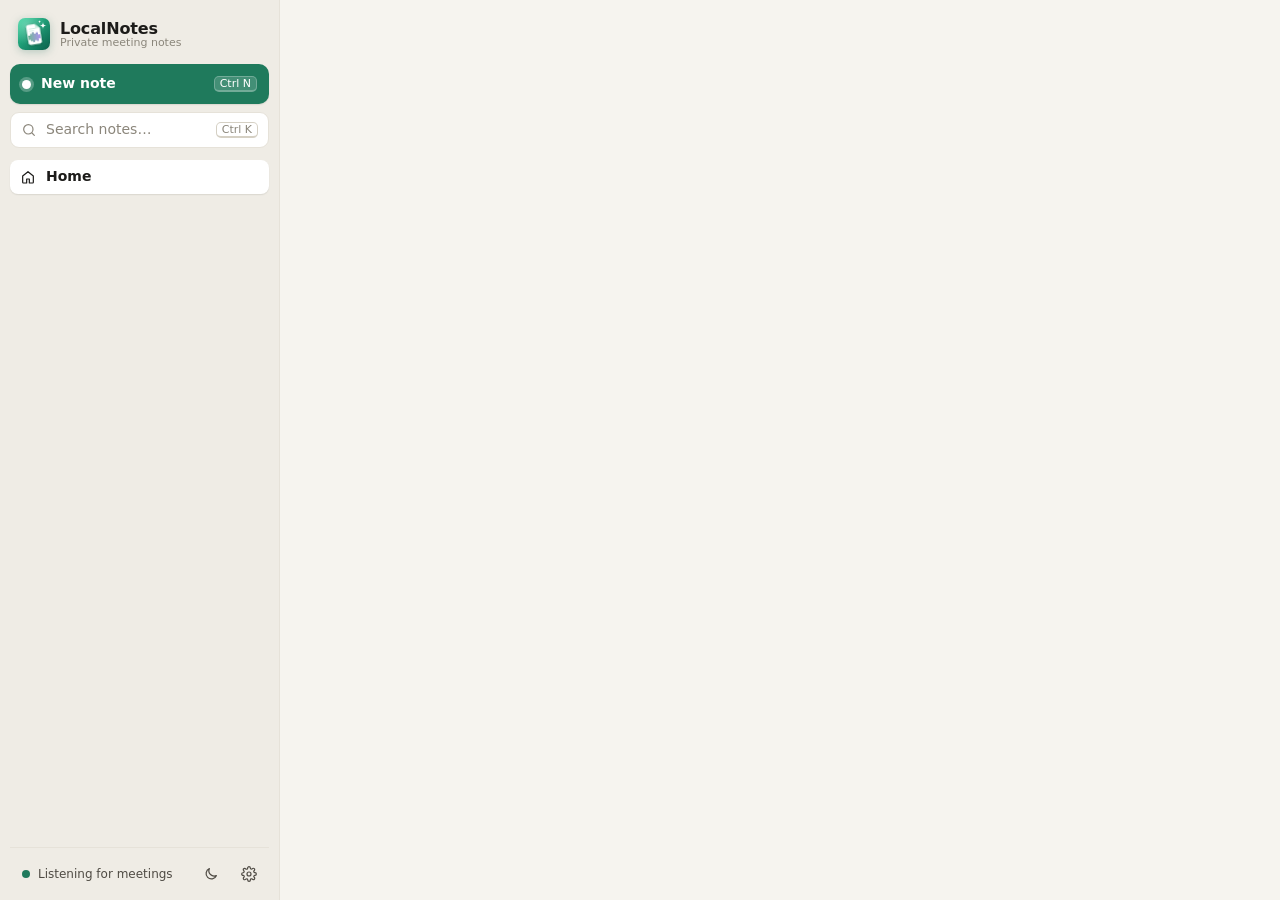
==== commit 430abc81: "Add LocalNotes logo and app icons New logo (emerald tile, tilted note page, green-to-violet waveform" ====
--- a/ui/index.html
+++ b/ui/index.html
@@ -47,7 +47,7 @@
 <div id="app">
   <aside id="sidebar">
     <div class="brand">
-      <div class="brand-mark"><svg class="i"><use href="#i-wave"/></svg></div>
+      <img class="brand-mark" src="logo.svg" alt="" width="32" height="32">
       <div class="brand-name">LocalNotes<small>Private meeting notes</small></div>
     </div>
     <button id="btn-new" class="btn-new"><span class="rec-dot"></span>New note<kbd>Ctrl N</kbd></button>
--- a/ui/style.css
+++ b/ui/style.css
@@ -123,11 +123,7 @@
   padding: 14px 10px 10px;
 }
 .brand { display: flex; align-items: center; gap: 10px; padding: 4px 8px 14px; }
-.brand-mark {
-  width: 28px; height: 28px; border-radius: 8px; background: var(--accent); display: grid; place-items: center;
-  box-shadow: inset 0 -2px 0 rgb(0 0 0 / .15);
-}
-.brand-mark svg { width: 18px; height: 18px; stroke: var(--accent-ink); stroke-width: 2.4; }
+.brand-mark { width: 32px; height: 32px; flex: none; filter: drop-shadow(0 2px 4px rgb(11 94 75 / .25)); }
 .brand-name { font: 700 16px var(--font-display); letter-spacing: -.01em; }
 .brand-name small { display: block; font: 500 11px var(--font-ui); color: var(--muted); letter-spacing: 0; margin-top: -2px; }
 
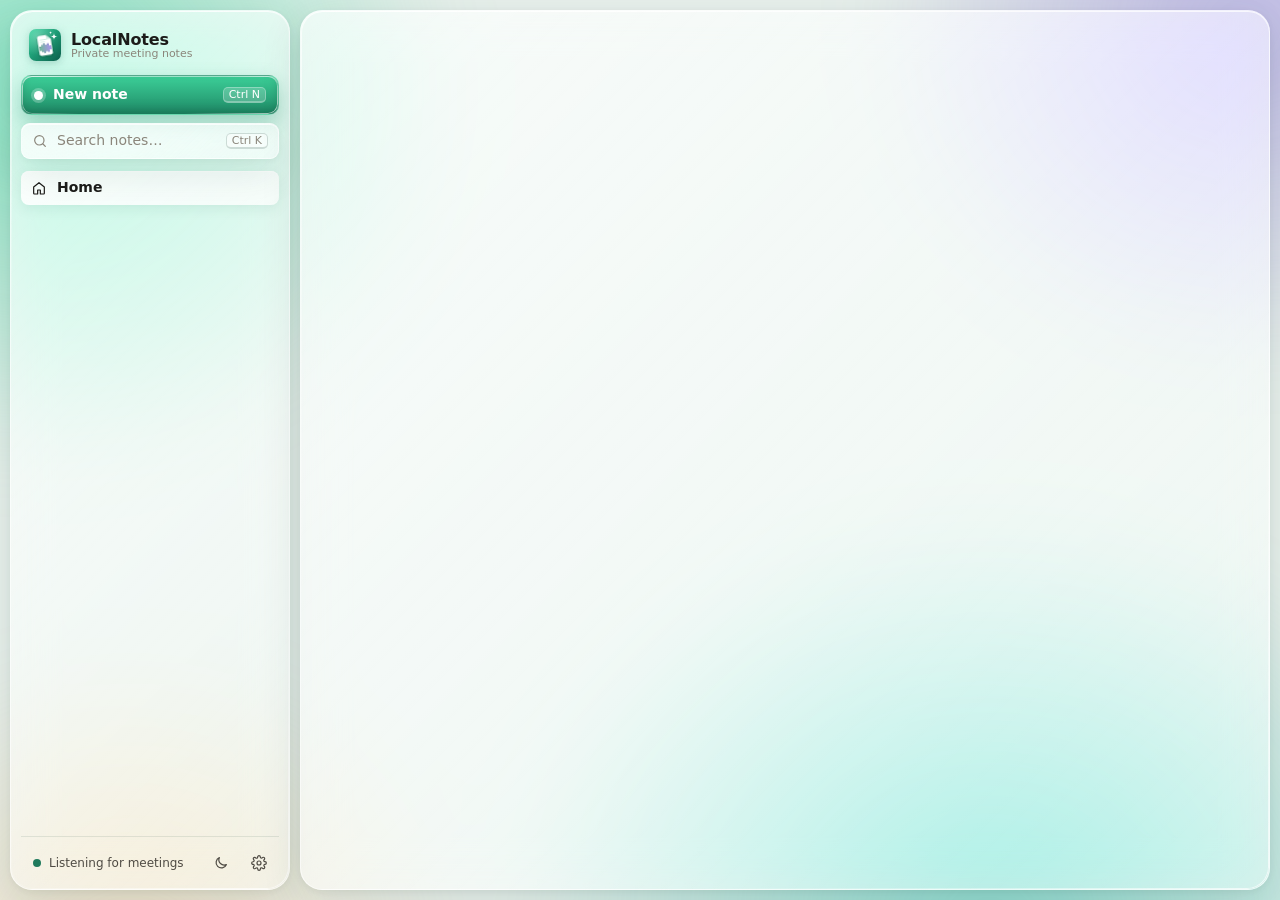
==== commit 5bcee1b9: "Add Glass style: frosted panels over a soft aurora New default look: floating translucent panels wit" ====
--- a/ui/index.html
+++ b/ui/index.html
@@ -4,6 +4,8 @@
 <meta charset="utf-8">
 <title>LocalNotes</title>
 <link rel="stylesheet" href="style.css">
+<link rel="stylesheet" href="glass.css">
+<script>document.documentElement.dataset.style = "glass";</script>
 </head>
 <body>
 <svg width="0" height="0" style="position:absolute" aria-hidden="true">
@@ -202,6 +204,8 @@
       <h3>App</h3>
       <div class="row"><div class="row-text"><b>Appearance</b></div>
         <div id="theme-pick" class="theme-pick"><button data-theme="system">System</button><button data-theme="light">Light</button><button data-theme="dark">Dark</button></div></div>
+      <div class="row"><div class="row-text"><b>Style</b><span>Glass: frosted panels over a soft aurora. Classic: flat and solid.</span></div>
+        <div id="style-pick" class="theme-pick"><button data-ui="glass">Glass</button><button data-ui="classic">Classic</button></div></div>
       <div class="row"><div class="row-text"><b>Keep running in the tray</b><span>Closing the window keeps meeting detection on.</span></div><label class="switch"><input type="checkbox" name="close_to_tray"></label></div>
       <div class="row"><div class="row-text"><b>Launch at sign-in</b><span>Start quietly in the tray when Windows starts.</span></div><label class="switch"><input type="checkbox" name="launch_at_login"></label></div>
       <div class="row"><div class="row-text"><b>Start / stop recording</b><span>Works from any app, even when LocalNotes is hidden.</span></div>
--- a/ui/style.css
+++ b/ui/style.css
@@ -113,6 +113,7 @@
 }
 .icon-btn:hover { background: var(--sunken); color: var(--text); }
 .icon-btn.active { background: var(--accent-soft); color: var(--accent); }
+.icon-btn:focus-visible, .btn:focus-visible { outline: 2px solid color-mix(in srgb, var(--accent) 55%, transparent); outline-offset: 1px; }
 
 /* ============================================================
    Sidebar
--- a/ui/glass.css
+++ b/ui/glass.css
@@ -0,0 +1,212 @@
+/* ============================================================
+   "Glass" style — frosted, translucent surfaces floating over a soft aurora.
+   Active when <html data-style="glass">; "Classic" (style.css alone) is the fallback.
+   The aurora is static on purpose: backdrop blur over a moving background costs GPU during calls.
+   ============================================================ */
+:root[data-style="glass"] {
+  --page: #e8f0ec;
+  --aurora-a: rgb(47 211 155 / .55);
+  --aurora-b: rgb(115 87 214 / .38);
+  --aurora-c: rgb(20 184 166 / .45);
+  --aurora-d: rgb(245 185 113 / .32);
+  --surface: rgb(255 255 255 / .62);
+  --surface-2: rgb(255 255 255 / .46);
+  --sunken: rgb(16 60 45 / .06);
+  --sidebar: transparent;
+  --bg: transparent;
+  --line: rgb(16 60 45 / .10);
+  --line-strong: rgb(16 60 45 / .18);
+  --glass: linear-gradient(135deg, rgb(255 255 255 / .70), rgb(255 255 255 / .42));
+  --glass-dense: linear-gradient(160deg, rgb(255 255 255 / .74), rgb(255 255 255 / .55));
+  --glass-pop: linear-gradient(150deg, rgb(255 255 255 / .90), rgb(255 255 255 / .74));
+  --glass-border: rgb(255 255 255 / .62);
+  --edge-opacity: .7;
+  --glass-edge: rgb(255 255 255 / .95);
+  --glass-hi: rgb(255 255 255 / .75);
+  --glass-shadow: 0 12px 40px rgb(16 60 45 / .12), 0 2px 8px rgb(16 60 45 / .06);
+  --glass-field: rgb(255 255 255 / .55);
+  --shine: rgb(255 255 255 / .55);
+  --me-glass: rgb(47 211 155 / .20);
+  --them-glass: rgb(115 87 214 / .14);
+}
+@media (prefers-color-scheme: dark) {
+  :root[data-style="glass"]:not([data-theme="light"]) {
+    --page: #0a0f0e;
+    --aurora-a: rgb(47 211 155 / .30);
+    --aurora-b: rgb(115 87 214 / .30);
+    --aurora-c: rgb(20 184 166 / .22);
+    --aurora-d: rgb(245 185 113 / .10);
+    --surface: rgb(40 44 43 / .55);
+    --surface-2: rgb(40 44 43 / .38);
+    --sunken: rgb(255 255 255 / .06);
+    --line: rgb(255 255 255 / .08);
+    --line-strong: rgb(255 255 255 / .15);
+    --glass: linear-gradient(135deg, rgb(44 48 47 / .62), rgb(24 27 26 / .44));
+    --glass-dense: linear-gradient(160deg, rgb(30 33 32 / .82), rgb(20 22 22 / .72));
+    --glass-pop: linear-gradient(150deg, rgb(48 52 51 / .88), rgb(30 33 32 / .82));
+    --glass-border: rgb(255 255 255 / .10);
+    --glass-edge: rgb(255 255 255 / .30);
+    --glass-hi: rgb(255 255 255 / .12);
+    --glass-shadow: 0 14px 44px rgb(0 0 0 / .45), 0 2px 8px rgb(0 0 0 / .3);
+    --glass-field: rgb(0 0 0 / .22);
+    --shine: rgb(255 255 255 / .10);
+    --edge-opacity: .45;
+    --me-glass: rgb(79 197 154 / .16);
+    --them-glass: rgb(163 145 242 / .14);
+  }
+}
+:root[data-style="glass"][data-theme="dark"] {
+  --page: #0a0f0e;
+  --aurora-a: rgb(47 211 155 / .30);
+  --aurora-b: rgb(115 87 214 / .30);
+  --aurora-c: rgb(20 184 166 / .22);
+  --aurora-d: rgb(245 185 113 / .10);
+  --surface: rgb(40 44 43 / .55);
+  --surface-2: rgb(40 44 43 / .38);
+  --sunken: rgb(255 255 255 / .06);
+  --line: rgb(255 255 255 / .08);
+  --line-strong: rgb(255 255 255 / .15);
+  --glass: linear-gradient(135deg, rgb(44 48 47 / .62), rgb(24 27 26 / .44));
+  --glass-dense: linear-gradient(160deg, rgb(30 33 32 / .82), rgb(20 22 22 / .72));
+  --glass-pop: linear-gradient(150deg, rgb(48 52 51 / .88), rgb(30 33 32 / .82));
+  --glass-border: rgb(255 255 255 / .10);
+  --glass-edge: rgb(255 255 255 / .30);
+  --glass-hi: rgb(255 255 255 / .12);
+  --glass-shadow: 0 14px 44px rgb(0 0 0 / .45), 0 2px 8px rgb(0 0 0 / .3);
+  --glass-field: rgb(0 0 0 / .22);
+  --shine: rgb(255 255 255 / .10);
+  --edge-opacity: .45;
+  --me-glass: rgb(79 197 154 / .16);
+  --them-glass: rgb(163 145 242 / .14);
+}
+
+/* ---------- backdrop ---------- */
+[data-style="glass"] body { background: var(--page); position: relative; isolation: isolate; }
+[data-style="glass"] body::before {
+  content: ""; position: fixed; inset: -12%; z-index: -1; pointer-events: none;
+  background:
+    radial-gradient(38% 48% at 12% 18%, var(--aurora-a), transparent 70%),
+    radial-gradient(34% 44% at 88% 12%, var(--aurora-b), transparent 70%),
+    radial-gradient(44% 52% at 72% 92%, var(--aurora-c), transparent 70%),
+    radial-gradient(30% 40% at 18% 96%, var(--aurora-d), transparent 70%);
+  filter: blur(40px);
+}
+
+/* ---------- the glass recipe ---------- */
+[data-style="glass"] :is(#sidebar, #main, .hero, .stat, .card, .step-card, .stepper, .menu, .palette,
+  dialog#settings, dialog.sheet, .toast, .search-trigger, .voice-row, .voice-empty, .sys-check) {
+  background: var(--glass);
+  -webkit-backdrop-filter: blur(22px) saturate(170%);
+  backdrop-filter: blur(22px) saturate(170%);
+  border: 1px solid var(--glass-border);
+  box-shadow: inset 0 1px 0 var(--glass-hi), var(--glass-shadow);
+}
+/* liquid edge: a bright rim that catches light at the top-left and bottom-right */
+[data-style="glass"] :is(#sidebar, #main, .hero, .stat, .card, .menu, .palette, dialog#settings, dialog.sheet,
+  .toast, .dock, .banner, .btn-new, .stepper)::after {
+  content: ""; position: absolute; inset: 0; border-radius: inherit; padding: 1px; pointer-events: none;
+  background: linear-gradient(135deg, var(--glass-edge), transparent 32%, transparent 68%, var(--glass-edge));
+  -webkit-mask: linear-gradient(#000 0 0) content-box, linear-gradient(#000 0 0);
+  -webkit-mask-composite: xor;
+  mask-composite: exclude;
+  opacity: var(--edge-opacity);
+}
+[data-style="glass"] :is(#sidebar, .stat, .card, .step-card, .stepper, .palette, .toast, .search-trigger, .btn-new) { position: relative; }
+
+/* cursor-following sheen on interactive glass (position set by app.js) */
+[data-style="glass"] :is(.recent, .stat, .hero, .task-list, .btn, .m-item, .search-trigger):hover {
+  background-image: radial-gradient(260px circle at var(--mx, 50%) var(--my, -200px), var(--shine), transparent 65%), var(--glass);
+}
+[data-style="glass"] .m-item:hover, [data-style="glass"] .task:hover { background-image: radial-gradient(200px circle at var(--mx, 50%) var(--my, -200px), var(--shine), transparent 70%); }
+
+/* ---------- layout: floating panels ---------- */
+[data-style="glass"] #app { padding: 10px; gap: 10px; }
+[data-style="glass"] #sidebar { border-radius: 22px; padding: 14px 10px 10px; }
+[data-style="glass"] #main { border-radius: 22px; overflow: hidden; background: var(--glass-dense); }
+[data-style="glass"] .side-foot { border-top-color: var(--line); }
+[data-style="glass"] .nav-item:hover, [data-style="glass"] .m-item:hover { background-color: var(--surface-2); }
+[data-style="glass"] .nav-item.active, [data-style="glass"] .m-item.active {
+  background: var(--glass-pop); box-shadow: inset 0 1px 0 var(--glass-hi), 0 4px 14px rgb(16 60 45 / .08);
+}
+[data-style="glass"] .drawer { background: var(--surface-2); border-left-color: var(--line); }
+[data-style="glass"] .drawer-head { border-bottom-color: var(--line); }
+
+/* ---------- controls ---------- */
+[data-style="glass"] .btn {
+  background: var(--surface); border-color: var(--glass-border);
+  box-shadow: inset 0 1px 0 var(--glass-hi), 0 1px 3px rgb(0 0 0 / .05);
+  -webkit-backdrop-filter: blur(10px); backdrop-filter: blur(10px);
+}
+[data-style="glass"] .btn.ghost { background: transparent; box-shadow: none; border-color: transparent; backdrop-filter: none; }
+[data-style="glass"] .btn.ghost:hover { background: var(--surface-2); }
+[data-style="glass"] :is(.btn.primary, .btn-new) {
+  background: linear-gradient(180deg, #3ccf98 0%, #1f8a66 100%);
+  color: #fff; border: 1px solid rgb(255 255 255 / .25);
+  box-shadow: inset 0 1px 0 rgb(255 255 255 / .5), inset 0 -3px 8px rgb(0 40 25 / .18), 0 8px 20px rgb(31 138 102 / .32);
+}
+[data-style="glass"] :is(.btn.primary, .btn-new):hover { filter: brightness(1.06) saturate(1.05); }
+[data-style="glass"] .btn-new kbd { background: rgb(255 255 255 / .2); border-color: rgb(255 255 255 / .3); color: #fff; }
+[data-style="glass"] .btn.primary:hover { background: linear-gradient(180deg, #3ccf98 0%, #1f8a66 100%); }
+
+[data-style="glass"] .seg, [data-style="glass"] .theme-pick {
+  background: var(--sunken); box-shadow: inset 0 1px 2px rgb(0 0 0 / .06);
+}
+[data-style="glass"] .seg .thumb, [data-style="glass"] .theme-pick button.active {
+  background: var(--glass-pop);
+  box-shadow: inset 0 1px 0 var(--glass-edge), 0 2px 8px rgb(16 60 45 / .14);
+}
+[data-style="glass"] .chip {
+  background: var(--surface-2); border: 1px solid var(--glass-border);
+  box-shadow: inset 0 1px 0 var(--glass-hi);
+  -webkit-backdrop-filter: blur(8px); backdrop-filter: blur(8px);
+}
+[data-style="glass"] .chip.live { background: rgb(229 72 77 / .14); border-color: rgb(229 72 77 / .25); }
+[data-style="glass"] .chip.clickable:hover { background: var(--accent-soft); }
+[data-style="glass"] kbd { background: var(--surface-2); border-color: var(--line-strong); }
+
+[data-style="glass"] :is(.row select, .row input[type=text], .vocab, .rename input, .fu-label input, .fu-label textarea, .ask-box textarea) {
+  background: var(--glass-field); border-color: var(--glass-border);
+  box-shadow: inset 0 1px 3px rgb(0 0 0 / .06);
+}
+[data-style="glass"] .check { background: var(--glass-field); }
+[data-style="glass"] .check:checked { background: var(--accent); }
+
+/* toolbar becomes a floating glass bar while scrolling */
+[data-style="glass"] .toolbar { background: transparent; border-radius: 14px; margin-inline: -10px; padding-inline: 10px; transition: background .2s, box-shadow .2s; }
+[data-style="glass"] .toolbar.stuck {
+  background: var(--glass-pop); border-bottom-color: transparent;
+  -webkit-backdrop-filter: blur(20px) saturate(170%); backdrop-filter: blur(20px) saturate(170%);
+  box-shadow: inset 0 1px 0 var(--glass-hi), var(--glass-shadow); top: 8px;
+}
+
+/* ---------- content ---------- */
+[data-style="glass"] .hero.detected { border-color: rgb(47 211 155 / .6); box-shadow: 0 0 0 4px rgb(47 211 155 / .18), var(--glass-shadow); }
+[data-style="glass"] .hero .orb { background: linear-gradient(150deg, rgb(255 255 255 / .7), rgb(255 255 255 / .25)); box-shadow: inset 0 1px 0 var(--glass-edge), 0 8px 24px rgb(31 138 102 / .22); }
+[data-style="glass"] .md p.lead {
+  background: linear-gradient(135deg, rgb(47 211 155 / .16), rgb(115 87 214 / .10));
+  border: 1px solid rgb(47 211 155 / .22); border-left: 3px solid var(--accent);
+  box-shadow: inset 0 1px 0 var(--glass-hi);
+}
+[data-style="glass"] .bubble { box-shadow: inset 0 1px 0 var(--glass-hi); }
+[data-style="glass"] .bubble-row.me .bubble { background: var(--me-glass); border: 1px solid rgb(47 211 155 / .22); }
+[data-style="glass"] .bubble-row.them .bubble { background: var(--them-glass); border: 1px solid rgb(115 87 214 / .18); }
+[data-style="glass"] .msg.user { background: linear-gradient(180deg, #3ccf98, #1f8a66); color: #fff; }
+[data-style="glass"] .suggest button { background: var(--surface); border-color: var(--glass-border); box-shadow: inset 0 1px 0 var(--glass-hi); }
+
+/* ---------- dark liquid glass: dock, banner, palette & dialog backdrops ---------- */
+[data-style="glass"] :is(.dock, .banner) {
+  background: linear-gradient(180deg, rgb(46 50 49 / .74), rgb(20 22 22 / .78));
+  color: #f3f1ec; border: 1px solid rgb(255 255 255 / .14);
+  -webkit-backdrop-filter: blur(28px) saturate(180%); backdrop-filter: blur(28px) saturate(180%);
+  box-shadow: inset 0 1px 0 rgb(255 255 255 / .18), 0 20px 50px rgb(0 0 0 / .35);
+}
+[data-style="glass"] :is(.dock, .banner) .icon-btn, [data-style="glass"] .dock .btn-pause { color: #f3f1ec; }
+[data-style="glass"] .dock .btn-stop { background: linear-gradient(180deg, #ff6b70, #d8343c); box-shadow: inset 0 1px 0 rgb(255 255 255 / .35), 0 6px 16px rgb(216 52 60 / .35); }
+[data-style="glass"] .dock.paused .btn-pause { background: linear-gradient(180deg, #3ccf98, #1f8a66); color: #fff; }
+[data-style="glass"] .menu, [data-style="glass"] .palette, [data-style="glass"] dialog#settings, [data-style="glass"] dialog.sheet { background: var(--glass-pop); }
+[data-style="glass"] .overlay, [data-style="glass"] dialog::backdrop {
+  background: rgb(10 24 18 / .22); -webkit-backdrop-filter: blur(10px) saturate(140%); backdrop-filter: blur(10px) saturate(140%);
+}
+[data-style="glass"] .p-item.sel { background: linear-gradient(90deg, rgb(47 211 155 / .20), rgb(115 87 214 / .10)); }
+[data-style="glass"] .jump-live { background: linear-gradient(180deg, rgb(46 50 49 / .85), rgb(20 22 22 / .9)); color: #fff; -webkit-backdrop-filter: blur(16px); backdrop-filter: blur(16px); }
+[data-style="glass"] .skeleton .sk { background: linear-gradient(90deg, var(--sunken) 0%, var(--glass-hi) 40%, var(--sunken) 80%); background-size: 300% 100%; }
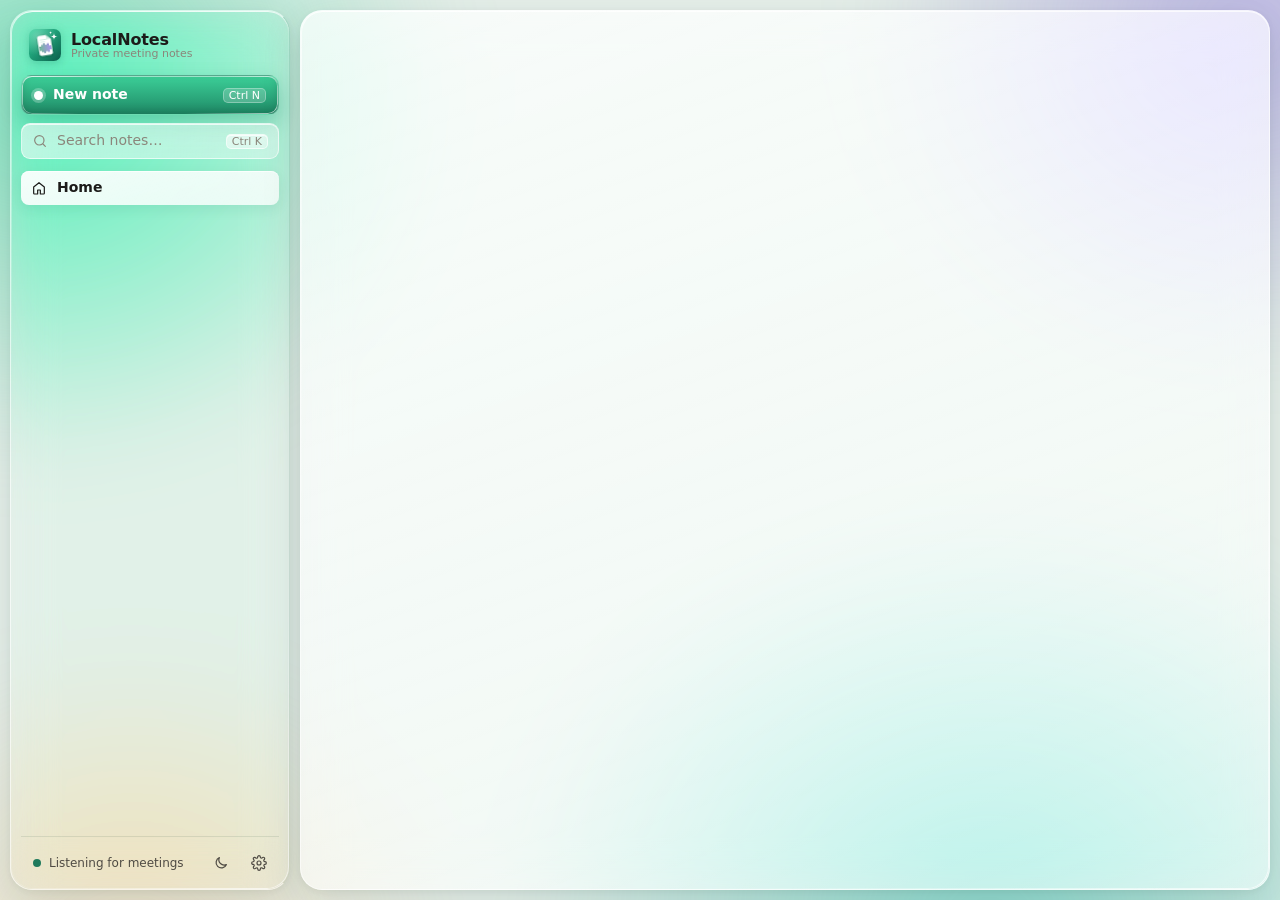
==== commit a5b6e31f: "UI/UX pass: consistent glass, redesigned settings, undo delete, keyboard access - One glass material" ====
--- a/ui/index.html
+++ b/ui/index.html
@@ -150,17 +150,27 @@
   </div>
 </div>
 
-<dialog id="settings">
-  <div class="set-head"><h2>Settings</h2><button class="icon-btn" data-close title="Close"><svg class="i"><use href="#i-x"/></svg></button></div>
+<dialog id="settings" aria-labelledby="settings-title">
+  <div class="set-head"><h2 id="settings-title">Settings</h2><span id="set-saved" class="set-saved" aria-live="polite"></span><button class="icon-btn" data-close title="Close (Esc)" aria-label="Close settings"><svg class="i"><use href="#i-x"/></svg></button></div>
+  <div class="set-layout">
+  <nav class="set-nav" aria-label="Settings sections">
+    <button data-sec="sec-meetings" class="active"><svg class="i"><use href="#i-video"/></svg>Meetings</button>
+    <button data-sec="sec-transcription"><svg class="i"><use href="#i-lines"/></svg>Transcription</button>
+    <button data-sec="sec-speakers"><svg class="i"><use href="#i-users"/></svg>Speakers</button>
+    <button data-sec="sec-ai"><svg class="i"><use href="#i-sparkle"/></svg>AI &amp; templates</button>
+    <button data-sec="sec-shortcuts"><svg class="i"><use href="#i-keyboard"/></svg>Shortcuts</button>
+    <button data-sec="sec-app"><svg class="i"><use href="#i-sun"/></svg>Appearance</button>
+    <button data-sec="sec-privacy"><svg class="i"><use href="#i-lock"/></svg>Privacy</button>
+  </nav>
   <div class="set-body">
-    <div class="set-section">
+    <div class="set-section" id="sec-meetings">
       <h3>Meetings</h3>
       <div class="row"><div class="row-text"><b>Detect calls automatically</b><span>Zoom, Microsoft Teams, Google Meet, Webex, Slack and Discord calls.</span></div><label class="switch"><input type="checkbox" name="detect_meetings"></label></div>
       <div class="row"><div class="row-text"><b>Start recording without asking</b><span>Otherwise a small widget asks “Start notes?” when a call begins.</span></div><label class="switch"><input type="checkbox" name="auto_record"></label></div>
       <div class="row"><div class="row-text"><b>Stop when the call ends</b><span>Recording stops when the meeting app releases the microphone.</span></div><label class="switch"><input type="checkbox" name="auto_stop"></label></div>
       <div class="row"><div class="row-text"><b>Floating widget</b><span>Shows on top of other apps when a call is detected and while recording.</span></div><label class="switch"><input type="checkbox" name="show_widget"></label></div>
     </div>
-    <div class="set-section">
+    <div class="set-section" id="sec-transcription">
       <h3>Transcription</h3>
       <div class="row"><div class="row-text"><b>Live transcript model</b><span>Runs during the call.</span></div>
         <select name="whisper_model">
@@ -182,15 +192,15 @@
       <div class="row"><div class="row-text"><b>Record computer audio</b><span>Everyone else on the call, labelled “Them”.</span></div><label class="switch"><input type="checkbox" name="capture_system"></label></div>
       <div class="row"><div class="row-text"><b>Keep call audio</b><span>Lets you re-run “Improve transcript” later. Uses ~2 MB per minute.</span></div><label class="switch"><input type="checkbox" name="keep_audio"></label></div>
     </div>
-    <div class="set-section">
+    <div class="set-section" id="sec-speakers">
       <h3>Speakers &amp; voices</h3>
       <div class="row"><div class="row-text"><b>Identify speakers</b><span>After each call, separate voices and name people whose voice LocalNotes knows.</span></div><label class="switch"><input type="checkbox" name="identify_speakers"></label></div>
       <div class="row"><div class="row-text"><b>Your name</b><span>Your own voice is learned automatically from your microphone.</span></div><input type="text" name="your_name" placeholder="Your name"></div>
       <div class="row" style="padding-bottom:4px"><div class="row-text"><b>Voice profiles</b><span>Tag someone once by clicking their name in a transcript — they're recognised from then on. Stored only on this PC.</span></div></div>
       <div id="voice-list" class="voice-list"></div>
     </div>
-    <div class="set-section">
-      <h3>AI</h3>
+    <div class="set-section" id="sec-ai">
+      <h3>AI &amp; templates</h3>
       <div class="row"><div class="row-text"><b>Write notes automatically</b><span>As soon as the call ends.</span></div><label class="switch"><input type="checkbox" name="auto_notes"></label></div>
       <div class="row"><div class="row-text"><b>Default template</b><span>“Auto” picks one from the meeting title — e.g. “1:1”, “standup”, “interview”, “demo”.</span></div>
         <select name="default_template" id="default-template"></select></div>
@@ -200,26 +210,36 @@
       <div class="row"><div class="row-text"><b>Ollama model</b><span id="ollama-line">Runs locally — nothing leaves this PC.</span></div>
         <input type="text" name="ollama_model" list="ollama-models"><datalist id="ollama-models"></datalist></div>
     </div>
-    <div class="set-section">
-      <h3>App</h3>
-      <div class="row"><div class="row-text"><b>Appearance</b></div>
+    <div class="set-section" id="sec-shortcuts">
+      <h3>Shortcuts</h3>
+      <div class="row"><div class="row-text"><b>Start / stop recording</b><span>Works from any app, even when LocalNotes is hidden.</span></div>
+        <input type="text" name="hotkey_record" class="hotkey-input" readonly placeholder="Click, then press keys" aria-label="Start or stop recording shortcut"></div>
+      <div class="row"><div class="row-text"><b>Pause / resume</b><span>Take part of the call off the record.</span></div>
+        <input type="text" name="hotkey_pause" class="hotkey-input" readonly placeholder="Click, then press keys" aria-label="Pause or resume shortcut"></div>
+      <div id="hotkey-warning" class="sys-check" hidden></div>
+      <div class="kbd-table">
+        <span>New note</span><kbd>Ctrl N</kbd><span>Search &amp; commands</span><kbd>Ctrl K</kbd>
+        <span>Transcript panel</span><kbd>Ctrl J</kbd><span>My notes ⇄ AI notes</span><kbd>Ctrl E</kbd>
+        <span>Copy notes</span><kbd>Ctrl Shift C</kbd><span>Settings</span><kbd>Ctrl ,</kbd>
+      </div>
+    </div>
+    <div class="set-section" id="sec-app">
+      <h3>Appearance &amp; app</h3>
+      <div class="row"><div class="row-text"><b>Theme</b></div>
         <div id="theme-pick" class="theme-pick"><button data-theme="system">System</button><button data-theme="light">Light</button><button data-theme="dark">Dark</button></div></div>
       <div class="row"><div class="row-text"><b>Style</b><span>Glass: frosted panels over a soft aurora. Classic: flat and solid.</span></div>
         <div id="style-pick" class="theme-pick"><button data-ui="glass">Glass</button><button data-ui="classic">Classic</button></div></div>
       <div class="row"><div class="row-text"><b>Keep running in the tray</b><span>Closing the window keeps meeting detection on.</span></div><label class="switch"><input type="checkbox" name="close_to_tray"></label></div>
       <div class="row"><div class="row-text"><b>Launch at sign-in</b><span>Start quietly in the tray when Windows starts.</span></div><label class="switch"><input type="checkbox" name="launch_at_login"></label></div>
-      <div class="row"><div class="row-text"><b>Start / stop recording</b><span>Works from any app, even when LocalNotes is hidden.</span></div>
-        <input type="text" name="hotkey_record" class="hotkey-input" readonly placeholder="Click, then press keys"></div>
-      <div class="row"><div class="row-text"><b>Pause / resume</b><span>Take part of the call off the record.</span></div>
-        <input type="text" name="hotkey_pause" class="hotkey-input" readonly placeholder="Click, then press keys"></div>
-      <div id="hotkey-warning" class="sys-check" hidden></div>
-    </div>
-    <div class="set-section">
+    </div>
+    <div class="set-section" id="sec-privacy">
       <h3>Privacy</h3>
-      <div class="row"><div class="row-text"><b id="enc-title">Encrypted on this PC</b><span id="enc-text">Notes, transcripts and voice profiles are encrypted with AES-256. The key is protected by your Windows account, so the data can't be read if the files are copied elsewhere.</span></div><div class="enc-badge">AES-256</div></div>
-    </div>
-  </div>
-  <div class="set-foot"><span class="note">Only record people who know they're being recorded. <span id="app-version"></span></span><button class="btn" data-close>Cancel</button><button id="settings-save" class="btn primary">Save changes</button></div>
+      <div class="row"><div class="row-text"><b id="enc-title">Encrypted on this PC</b><span id="enc-text">Notes, transcripts and voice profiles are encrypted with AES-256. The key is protected by your Windows account, so the data can't be read if the files are copied elsewhere.</span></div><div class="enc-badge"><svg class="i"><use href="#i-lock"/></svg>AES-256</div></div>
+      <p class="set-legal">Only record people who know they're being recorded, and follow the laws that apply to you. <span id="app-version"></span></p>
+    </div>
+  </div>
+  </div>
+  <div class="set-foot"><span class="note">Changes save automatically.</span><button class="btn primary" data-close>Done</button></div>
 </dialog>
 
 <dialog id="followup" class="sheet">
--- a/ui/style.css
+++ b/ui/style.css
@@ -713,6 +713,56 @@
 @keyframes toastIn { from { opacity: 0; transform: translateY(10px) scale(.98); } }
 @keyframes toastOut { to { opacity: 0; transform: translateY(6px) scale(.98); } }
 
+/* ============================================================
+   Settings: section rail + instant save
+   ============================================================ */
+dialog#settings { width: min(880px, 94vw); height: min(700px, 90vh); max-height: 90vh; }
+.set-head { gap: 8px; }
+.set-saved {
+  display: inline-flex; align-items: center; gap: 5px; font-size: 12.5px; font-weight: 650; color: var(--accent);
+  opacity: 0; transform: translateY(3px); transition: opacity .2s, transform .2s var(--ease);
+}
+.set-saved.show { opacity: 1; transform: none; }
+.set-saved svg { width: 14px; height: 14px; stroke-width: 2.6; }
+.set-layout { flex: 1; min-height: 0; display: grid; grid-template-columns: 200px 1fr; border-top: 1px solid var(--line); }
+.set-nav { display: flex; flex-direction: column; gap: 2px; padding: 12px 10px; border-right: 1px solid var(--line); overflow-y: auto; }
+.set-nav button {
+  display: flex; align-items: center; gap: 10px; height: 36px; padding: 0 12px; border: none; border-radius: 9px;
+  background: none; color: var(--text-2); font-weight: 600; font-size: 13.5px; text-align: left; transition: background .15s, color .15s;
+}
+.set-nav button:hover { background: var(--sunken); color: var(--text); }
+.set-nav button.active { background: var(--accent-soft); color: var(--accent); }
+.set-layout .set-body { position: relative; padding: 0 28px 28px; overflow-y: auto; }   /* sections' offsetTop is measured from here */
+.set-layout .set-section { padding: 22px 0 6px; border-top: none; }
+.set-layout .set-section + .set-section { border-top: 1px solid var(--line); }
+.set-layout .set-section h3 { font: 650 17px var(--font-display); text-transform: none; letter-spacing: -.005em; color: var(--text); margin: 0 0 4px; }
+.kbd-table {
+  display: grid; grid-template-columns: 1fr auto 1fr auto; gap: 10px 16px; align-items: center; margin: 12px 0 4px;
+  padding: 14px 16px; border-radius: 12px; background: var(--surface-2); border: 1px solid var(--line); font-size: 13px; color: var(--text-2);
+}
+.kbd-table kbd { justify-self: start; }
+.set-legal { font-size: 12.5px; color: var(--muted); margin: 14px 0 0; }
+.set-legal span { display: block; margin-top: 4px; }
+.enc-badge svg { width: 13px; height: 13px; stroke-width: 2.2; }
+@media (max-width: 760px) { .set-layout { grid-template-columns: 1fr; } .set-nav { display: none; } }
+
+/* sidebar item actions */
+.m-item { padding-right: 38px; }
+.m-item .m-more {
+  position: absolute; right: 6px; top: 50%; transform: translateY(-50%); width: 28px; height: 28px; opacity: 0; transition: opacity .15s;
+}
+.m-item:hover .m-more, .m-item:focus-within .m-more, .m-item.active .m-more, .m-item .m-more:focus-visible { opacity: 1; }
+
+/* one consistent keyboard-focus ring */
+:where(button, [role="button"], [tabindex="0"], a, summary):focus-visible {
+  outline: 2px solid color-mix(in srgb, var(--accent) 65%, transparent); outline-offset: 2px;
+}
+.menu button:focus-visible { outline: none; background: var(--sunken); }
+
+/* transcript lines hint that they're editable */
+.transcript.editable .bubble p:hover::after { content: "  ✎"; color: var(--muted); font-size: 12px; }
+.chip .chev { width: 12px; height: 12px; margin-left: -2px; opacity: .7; }
+
 @media (max-width: 1100px) {
   .drawer { width: 340px; }
   .doc { padding: 36px 32px 160px; }
--- a/ui/glass.css
+++ b/ui/glass.css
@@ -1,33 +1,45 @@
 /* ============================================================
    "Glass" style — frosted, translucent surfaces floating over a soft aurora.
    Active when <html data-style="glass">; "Classic" (style.css alone) is the fallback.
+
+   One material system, three thicknesses, used consistently:
+     thin    — controls: buttons, fields, chips, switches, keys, list rows
+     regular — panels and cards: sidebar, main, cards, drawer
+     thick   — floating layers: dialogs, palette, menus, toasts (still see-through, blurred harder)
    The aurora is static on purpose: backdrop blur over a moving background costs GPU during calls.
    ============================================================ */
 :root[data-style="glass"] {
-  --page: #e8f0ec;
+  --page: #e6efea;
   --aurora-a: rgb(47 211 155 / .55);
   --aurora-b: rgb(115 87 214 / .38);
   --aurora-c: rgb(20 184 166 / .45);
   --aurora-d: rgb(245 185 113 / .32);
-  --surface: rgb(255 255 255 / .62);
-  --surface-2: rgb(255 255 255 / .46);
+  --mat-thin: linear-gradient(160deg, rgb(255 255 255 / .58), rgb(255 255 255 / .34));
+  --mat-regular: linear-gradient(140deg, rgb(255 255 255 / .70), rgb(255 255 255 / .44));
+  --mat-main: linear-gradient(160deg, rgb(255 255 255 / .74), rgb(255 255 255 / .55));
+  --mat-thick: linear-gradient(160deg, rgb(255 255 255 / .70), rgb(255 255 255 / .52));
+  --mat-raised: linear-gradient(160deg, rgb(255 255 255 / .92), rgb(255 255 255 / .76));   /* selected thumb / active row */
+  --surface: rgb(255 255 255 / .58);
+  --surface-2: rgb(255 255 255 / .40);
   --sunken: rgb(16 60 45 / .06);
   --sidebar: transparent;
   --bg: transparent;
   --line: rgb(16 60 45 / .10);
   --line-strong: rgb(16 60 45 / .18);
-  --glass: linear-gradient(135deg, rgb(255 255 255 / .70), rgb(255 255 255 / .42));
-  --glass-dense: linear-gradient(160deg, rgb(255 255 255 / .74), rgb(255 255 255 / .55));
-  --glass-pop: linear-gradient(150deg, rgb(255 255 255 / .90), rgb(255 255 255 / .74));
-  --glass-border: rgb(255 255 255 / .62);
-  --edge-opacity: .7;
+  --glass-border: rgb(255 255 255 / .60);
   --glass-edge: rgb(255 255 255 / .95);
   --glass-hi: rgb(255 255 255 / .75);
   --glass-shadow: 0 12px 40px rgb(16 60 45 / .12), 0 2px 8px rgb(16 60 45 / .06);
-  --glass-field: rgb(255 255 255 / .55);
+  --glass-float: 0 30px 80px rgb(16 60 45 / .22), 0 8px 24px rgb(16 60 45 / .10);
+  --field: rgb(255 255 255 / .46);
+  --field-focus: rgb(255 255 255 / .72);
+  --track-off: rgb(16 60 45 / .16);
   --shine: rgb(255 255 255 / .55);
+  --scrim: rgb(14 40 30 / .18);
   --me-glass: rgb(47 211 155 / .20);
   --them-glass: rgb(115 87 214 / .14);
+  --edge-opacity: .7;
+  --chev: url("data:image/svg+xml,%3Csvg xmlns='http://www.w3.org/2000/svg' viewBox='0 0 24 24' fill='none' stroke='%234f5a55' stroke-width='2.2' stroke-linecap='round' stroke-linejoin='round'%3E%3Cpath d='m7 10 5 5 5-5'/%3E%3C/svg%3E");
 }
 @media (prefers-color-scheme: dark) {
   :root[data-style="glass"]:not([data-theme="light"]) {
@@ -36,23 +48,30 @@
     --aurora-b: rgb(115 87 214 / .30);
     --aurora-c: rgb(20 184 166 / .22);
     --aurora-d: rgb(245 185 113 / .10);
-    --surface: rgb(40 44 43 / .55);
-    --surface-2: rgb(40 44 43 / .38);
+    --mat-thin: linear-gradient(160deg, rgb(255 255 255 / .09), rgb(255 255 255 / .04));
+    --mat-regular: linear-gradient(140deg, rgb(44 48 47 / .62), rgb(24 27 26 / .44));
+    --mat-main: linear-gradient(160deg, rgb(30 33 32 / .80), rgb(20 22 22 / .70));
+    --mat-thick: linear-gradient(160deg, rgb(46 50 49 / .74), rgb(26 28 28 / .66));
+    --mat-raised: linear-gradient(160deg, rgb(70 75 73 / .80), rgb(48 52 51 / .74));
+    --surface: rgb(255 255 255 / .07);
+    --surface-2: rgb(255 255 255 / .04);
     --sunken: rgb(255 255 255 / .06);
     --line: rgb(255 255 255 / .08);
     --line-strong: rgb(255 255 255 / .15);
-    --glass: linear-gradient(135deg, rgb(44 48 47 / .62), rgb(24 27 26 / .44));
-    --glass-dense: linear-gradient(160deg, rgb(30 33 32 / .82), rgb(20 22 22 / .72));
-    --glass-pop: linear-gradient(150deg, rgb(48 52 51 / .88), rgb(30 33 32 / .82));
     --glass-border: rgb(255 255 255 / .10);
     --glass-edge: rgb(255 255 255 / .30);
     --glass-hi: rgb(255 255 255 / .12);
     --glass-shadow: 0 14px 44px rgb(0 0 0 / .45), 0 2px 8px rgb(0 0 0 / .3);
-    --glass-field: rgb(0 0 0 / .22);
+    --glass-float: 0 30px 80px rgb(0 0 0 / .6), 0 8px 24px rgb(0 0 0 / .35);
+    --field: rgb(0 0 0 / .22);
+    --field-focus: rgb(0 0 0 / .32);
+    --track-off: rgb(255 255 255 / .14);
     --shine: rgb(255 255 255 / .10);
-    --edge-opacity: .45;
+    --scrim: rgb(0 0 0 / .35);
     --me-glass: rgb(79 197 154 / .16);
     --them-glass: rgb(163 145 242 / .14);
+    --edge-opacity: .45;
+    --chev: url("data:image/svg+xml,%3Csvg xmlns='http://www.w3.org/2000/svg' viewBox='0 0 24 24' fill='none' stroke='%23c0bbb0' stroke-width='2.2' stroke-linecap='round' stroke-linejoin='round'%3E%3Cpath d='m7 10 5 5 5-5'/%3E%3C/svg%3E");
   }
 }
 :root[data-style="glass"][data-theme="dark"] {
@@ -61,23 +80,30 @@
   --aurora-b: rgb(115 87 214 / .30);
   --aurora-c: rgb(20 184 166 / .22);
   --aurora-d: rgb(245 185 113 / .10);
-  --surface: rgb(40 44 43 / .55);
-  --surface-2: rgb(40 44 43 / .38);
+  --mat-thin: linear-gradient(160deg, rgb(255 255 255 / .09), rgb(255 255 255 / .04));
+  --mat-regular: linear-gradient(140deg, rgb(44 48 47 / .62), rgb(24 27 26 / .44));
+  --mat-main: linear-gradient(160deg, rgb(30 33 32 / .80), rgb(20 22 22 / .70));
+  --mat-thick: linear-gradient(160deg, rgb(46 50 49 / .74), rgb(26 28 28 / .66));
+  --mat-raised: linear-gradient(160deg, rgb(70 75 73 / .80), rgb(48 52 51 / .74));
+  --surface: rgb(255 255 255 / .07);
+  --surface-2: rgb(255 255 255 / .04);
   --sunken: rgb(255 255 255 / .06);
   --line: rgb(255 255 255 / .08);
   --line-strong: rgb(255 255 255 / .15);
-  --glass: linear-gradient(135deg, rgb(44 48 47 / .62), rgb(24 27 26 / .44));
-  --glass-dense: linear-gradient(160deg, rgb(30 33 32 / .82), rgb(20 22 22 / .72));
-  --glass-pop: linear-gradient(150deg, rgb(48 52 51 / .88), rgb(30 33 32 / .82));
   --glass-border: rgb(255 255 255 / .10);
   --glass-edge: rgb(255 255 255 / .30);
   --glass-hi: rgb(255 255 255 / .12);
   --glass-shadow: 0 14px 44px rgb(0 0 0 / .45), 0 2px 8px rgb(0 0 0 / .3);
-  --glass-field: rgb(0 0 0 / .22);
+  --glass-float: 0 30px 80px rgb(0 0 0 / .6), 0 8px 24px rgb(0 0 0 / .35);
+  --field: rgb(0 0 0 / .22);
+  --field-focus: rgb(0 0 0 / .32);
+  --track-off: rgb(255 255 255 / .14);
   --shine: rgb(255 255 255 / .10);
-  --edge-opacity: .45;
+  --scrim: rgb(0 0 0 / .35);
   --me-glass: rgb(79 197 154 / .16);
   --them-glass: rgb(163 145 242 / .14);
+  --edge-opacity: .45;
+  --chev: url("data:image/svg+xml,%3Csvg xmlns='http://www.w3.org/2000/svg' viewBox='0 0 24 24' fill='none' stroke='%23c0bbb0' stroke-width='2.2' stroke-linecap='round' stroke-linejoin='round'%3E%3Cpath d='m7 10 5 5 5-5'/%3E%3C/svg%3E");
 }
 
 /* ---------- backdrop ---------- */
@@ -91,16 +117,44 @@
     radial-gradient(30% 40% at 18% 96%, var(--aurora-d), transparent 70%);
   filter: blur(40px);
 }
-
-/* ---------- the glass recipe ---------- */
-[data-style="glass"] :is(#sidebar, #main, .hero, .stat, .card, .step-card, .stepper, .menu, .palette,
-  dialog#settings, dialog.sheet, .toast, .search-trigger, .voice-row, .voice-empty, .sys-check) {
-  background: var(--glass);
-  -webkit-backdrop-filter: blur(22px) saturate(170%);
-  backdrop-filter: blur(22px) saturate(170%);
+[data-style="glass"] ::-webkit-scrollbar-thumb { background-color: var(--line-strong); }
+
+/* ---------- materials ---------- */
+/* regular: panels and cards */
+:root[data-style="glass"] :where(#sidebar, .hero, .stat, .card, .step-card, .stepper, .sys-check) {
+  background: var(--mat-regular);
+  -webkit-backdrop-filter: blur(22px) saturate(170%); backdrop-filter: blur(22px) saturate(170%);
   border: 1px solid var(--glass-border);
   box-shadow: inset 0 1px 0 var(--glass-hi), var(--glass-shadow);
 }
+[data-style="glass"] #main {
+  background: var(--mat-main);
+  -webkit-backdrop-filter: blur(22px) saturate(170%); backdrop-filter: blur(22px) saturate(170%);
+  border: 1px solid var(--glass-border);
+  box-shadow: inset 0 1px 0 var(--glass-hi), var(--glass-shadow);
+}
+/* thick: anything floating above the app */
+:root[data-style="glass"] :where(.menu, .palette, dialog#settings, dialog.sheet, .toast) {
+  background: var(--mat-thick);
+  -webkit-backdrop-filter: blur(40px) saturate(190%); backdrop-filter: blur(40px) saturate(190%);
+  border: 1px solid var(--glass-border);
+  box-shadow: inset 0 1px 0 var(--glass-hi), var(--glass-float);
+}
+/* thin: controls */
+:root[data-style="glass"] :where(.btn:not(.primary):not(.ghost):not(.danger), .search-trigger, .chip, kbd, .voice-row,
+  .voice-empty, .kbd-table, .suggest button, .tpl-starters button, .menu .name-pill, .p-item .p-ic, .app-chip:not(.live)) {
+  background: var(--mat-thin);
+  border: 1px solid var(--glass-border);
+  box-shadow: inset 0 1px 0 var(--glass-hi);
+}
+:root[data-style="glass"] :where(.btn:not(.primary):not(.ghost):not(.danger), .search-trigger, .chip) {
+  -webkit-backdrop-filter: blur(12px) saturate(160%); backdrop-filter: blur(12px) saturate(160%);
+}
+[data-style="glass"] .voice-empty { border-style: dashed; }
+[data-style="glass"] .app-chip.zoom { background: linear-gradient(160deg, rgb(45 106 227 / .30), rgb(45 106 227 / .16)); }
+[data-style="glass"] .app-chip.teams { background: linear-gradient(160deg, rgb(91 95 199 / .30), rgb(91 95 199 / .16)); }
+[data-style="glass"] .app-chip.meet { background: linear-gradient(160deg, rgb(30 142 79 / .28), rgb(30 142 79 / .14)); }
+
 /* liquid edge: a bright rim that catches light at the top-left and bottom-right */
 [data-style="glass"] :is(#sidebar, #main, .hero, .stat, .card, .menu, .palette, dialog#settings, dialog.sheet,
   .toast, .dock, .banner, .btn-new, .stepper)::after {
@@ -114,86 +168,113 @@
 [data-style="glass"] :is(#sidebar, .stat, .card, .step-card, .stepper, .palette, .toast, .search-trigger, .btn-new) { position: relative; }
 
 /* cursor-following sheen on interactive glass (position set by app.js) */
-[data-style="glass"] :is(.recent, .stat, .hero, .task-list, .btn, .m-item, .search-trigger):hover {
-  background-image: radial-gradient(260px circle at var(--mx, 50%) var(--my, -200px), var(--shine), transparent 65%), var(--glass);
-}
-[data-style="glass"] .m-item:hover, [data-style="glass"] .task:hover { background-image: radial-gradient(200px circle at var(--mx, 50%) var(--my, -200px), var(--shine), transparent 70%); }
+[data-style="glass"] :is(.recent, .stat, .hero, .task-list):hover {
+  background-image: radial-gradient(260px circle at var(--mx, 50%) var(--my, -200px), var(--shine), transparent 65%), var(--mat-regular);
+}
+[data-style="glass"] :is(.btn:not(.primary):not(.ghost):not(.danger), .search-trigger):hover {
+  background-image: radial-gradient(160px circle at var(--mx, 50%) var(--my, -200px), var(--shine), transparent 70%), var(--mat-thin);
+}
+[data-style="glass"] :is(.m-item, .task):hover {
+  background: radial-gradient(200px circle at var(--mx, 50%) var(--my, -200px), var(--shine), transparent 70%), var(--surface-2);
+}
 
 /* ---------- layout: floating panels ---------- */
 [data-style="glass"] #app { padding: 10px; gap: 10px; }
 [data-style="glass"] #sidebar { border-radius: 22px; padding: 14px 10px 10px; }
-[data-style="glass"] #main { border-radius: 22px; overflow: hidden; background: var(--glass-dense); }
+[data-style="glass"] #main { border-radius: 22px; overflow: hidden; }
 [data-style="glass"] .side-foot { border-top-color: var(--line); }
-[data-style="glass"] .nav-item:hover, [data-style="glass"] .m-item:hover { background-color: var(--surface-2); }
+[data-style="glass"] .nav-item:hover { background-color: var(--surface-2); }
 [data-style="glass"] .nav-item.active, [data-style="glass"] .m-item.active {
-  background: var(--glass-pop); box-shadow: inset 0 1px 0 var(--glass-hi), 0 4px 14px rgb(16 60 45 / .08);
+  background: var(--mat-raised); box-shadow: inset 0 1px 0 var(--glass-hi), 0 4px 14px rgb(16 60 45 / .08);
 }
 [data-style="glass"] .drawer { background: var(--surface-2); border-left-color: var(--line); }
 [data-style="glass"] .drawer-head { border-bottom-color: var(--line); }
 
-/* ---------- controls ---------- */
-[data-style="glass"] .btn {
-  background: var(--surface); border-color: var(--glass-border);
-  box-shadow: inset 0 1px 0 var(--glass-hi), 0 1px 3px rgb(0 0 0 / .05);
-  -webkit-backdrop-filter: blur(10px); backdrop-filter: blur(10px);
-}
-[data-style="glass"] .btn.ghost { background: transparent; box-shadow: none; border-color: transparent; backdrop-filter: none; }
-[data-style="glass"] .btn.ghost:hover { background: var(--surface-2); }
+/* ---------- buttons ---------- */
+[data-style="glass"] .btn.ghost { background: transparent; box-shadow: none; border-color: transparent; }
+[data-style="glass"] .btn.ghost:hover, [data-style="glass"] .icon-btn:hover { background: var(--surface-2); }
+[data-style="glass"] .icon-btn.active { background: var(--accent-soft); box-shadow: inset 0 1px 0 var(--glass-hi); }
 [data-style="glass"] :is(.btn.primary, .btn-new) {
   background: linear-gradient(180deg, #3ccf98 0%, #1f8a66 100%);
   color: #fff; border: 1px solid rgb(255 255 255 / .25);
   box-shadow: inset 0 1px 0 rgb(255 255 255 / .5), inset 0 -3px 8px rgb(0 40 25 / .18), 0 8px 20px rgb(31 138 102 / .32);
 }
-[data-style="glass"] :is(.btn.primary, .btn-new):hover { filter: brightness(1.06) saturate(1.05); }
-[data-style="glass"] .btn-new kbd { background: rgb(255 255 255 / .2); border-color: rgb(255 255 255 / .3); color: #fff; }
-[data-style="glass"] .btn.primary:hover { background: linear-gradient(180deg, #3ccf98 0%, #1f8a66 100%); }
-
-[data-style="glass"] .seg, [data-style="glass"] .theme-pick {
-  background: var(--sunken); box-shadow: inset 0 1px 2px rgb(0 0 0 / .06);
-}
-[data-style="glass"] .seg .thumb, [data-style="glass"] .theme-pick button.active {
-  background: var(--glass-pop);
-  box-shadow: inset 0 1px 0 var(--glass-edge), 0 2px 8px rgb(16 60 45 / .14);
-}
-[data-style="glass"] .chip {
-  background: var(--surface-2); border: 1px solid var(--glass-border);
-  box-shadow: inset 0 1px 0 var(--glass-hi);
+[data-style="glass"] :is(.btn.primary, .btn-new):hover { filter: brightness(1.06) saturate(1.05); background: linear-gradient(180deg, #3ccf98 0%, #1f8a66 100%); }
+[data-style="glass"] .btn-new kbd { background: rgb(255 255 255 / .2); border-color: rgb(255 255 255 / .3); color: #fff; box-shadow: none; }
+
+/* ---------- segmented controls ---------- */
+[data-style="glass"] :is(.seg, .theme-pick) {
+  background: var(--sunken); box-shadow: inset 0 1px 2px rgb(0 0 0 / .06); border: 1px solid var(--line);
+}
+[data-style="glass"] :is(.seg .thumb, .theme-pick button.active) {
+  background: var(--mat-raised); box-shadow: inset 0 1px 0 var(--glass-edge), 0 2px 8px rgb(16 60 45 / .14);
+}
+
+/* ---------- form fields ---------- */
+[data-style="glass"] :is(.row select, .row input[type=text], .vocab, .rename input, .fu-label input, .fu-label textarea,
+  .ask-box textarea) {
+  background-color: var(--field); border: 1px solid var(--glass-border); color: var(--text);
+  box-shadow: inset 0 1px 3px rgb(0 0 0 / .07);
   -webkit-backdrop-filter: blur(8px); backdrop-filter: blur(8px);
-}
-[data-style="glass"] .chip.live { background: rgb(229 72 77 / .14); border-color: rgb(229 72 77 / .25); }
-[data-style="glass"] .chip.clickable:hover { background: var(--accent-soft); }
-[data-style="glass"] kbd { background: var(--surface-2); border-color: var(--line-strong); }
-
-[data-style="glass"] :is(.row select, .row input[type=text], .vocab, .rename input, .fu-label input, .fu-label textarea, .ask-box textarea) {
-  background: var(--glass-field); border-color: var(--glass-border);
-  box-shadow: inset 0 1px 3px rgb(0 0 0 / .06);
-}
-[data-style="glass"] .check { background: var(--glass-field); }
-[data-style="glass"] .check:checked { background: var(--accent); }
-
-/* toolbar becomes a floating glass bar while scrolling */
-[data-style="glass"] .toolbar { background: transparent; border-radius: 14px; margin-inline: -10px; padding-inline: 10px; transition: background .2s, box-shadow .2s; }
-[data-style="glass"] .toolbar.stuck {
-  background: var(--glass-pop); border-bottom-color: transparent;
-  -webkit-backdrop-filter: blur(20px) saturate(170%); backdrop-filter: blur(20px) saturate(170%);
-  box-shadow: inset 0 1px 0 var(--glass-hi), var(--glass-shadow); top: 8px;
-}
+  transition: background-color .15s, border-color .15s, box-shadow .15s;
+}
+[data-style="glass"] :is(.row select, .row input[type=text], .vocab, .rename input, .fu-label input, .fu-label textarea, .ask-box textarea):focus {
+  background-color: var(--field-focus); border-color: var(--accent); box-shadow: 0 0 0 3px var(--accent-soft), inset 0 1px 3px rgb(0 0 0 / .05);
+}
+[data-style="glass"] .row select {
+  -webkit-appearance: none; appearance: none; padding-right: 34px; cursor: pointer;
+  background-image: var(--chev); background-repeat: no-repeat; background-position: right 10px center; background-size: 16px;
+}
+[data-style="glass"] .row select option { background: var(--page); color: var(--text); }
+[data-style="glass"] .hotkey-input.capturing { background-color: var(--field-focus); }
+[data-style="glass"] .check { background: var(--field); border-color: var(--line-strong); }
+[data-style="glass"] .check:checked { background: linear-gradient(180deg, #3ccf98, #1f8a66); border-color: transparent; }
+
+/* switches: glass track, glossy thumb */
+[data-style="glass"] .switch input { background: var(--track-off); box-shadow: inset 0 1px 3px rgb(0 0 0 / .14); border: 1px solid var(--glass-border); }
+[data-style="glass"] .switch input:checked { background: linear-gradient(180deg, #3ccf98, #1f8a66); box-shadow: inset 0 1px 0 rgb(255 255 255 / .35); }
+[data-style="glass"] .switch input::after { background: linear-gradient(180deg, #fff, #f1f5f3); box-shadow: 0 1px 2px rgb(0 0 0 / .2), 0 2px 6px rgb(0 0 0 / .12); top: 2px; left: 2px; }
 
 /* ---------- content ---------- */
 [data-style="glass"] .hero.detected { border-color: rgb(47 211 155 / .6); box-shadow: 0 0 0 4px rgb(47 211 155 / .18), var(--glass-shadow); }
-[data-style="glass"] .hero .orb { background: linear-gradient(150deg, rgb(255 255 255 / .7), rgb(255 255 255 / .25)); box-shadow: inset 0 1px 0 var(--glass-edge), 0 8px 24px rgb(31 138 102 / .22); }
+[data-style="glass"] .hero .orb { background: var(--mat-raised); box-shadow: inset 0 1px 0 var(--glass-edge), 0 8px 24px rgb(31 138 102 / .22); }
 [data-style="glass"] .md p.lead {
   background: linear-gradient(135deg, rgb(47 211 155 / .16), rgb(115 87 214 / .10));
   border: 1px solid rgb(47 211 155 / .22); border-left: 3px solid var(--accent);
   box-shadow: inset 0 1px 0 var(--glass-hi);
 }
+[data-style="glass"] .md code { background: var(--sunken); }
+[data-style="glass"] .chip.live { background: rgb(229 72 77 / .14); border-color: rgb(229 72 77 / .25); }
+[data-style="glass"] .chip.clickable:hover { background: var(--accent-soft); }
 [data-style="glass"] .bubble { box-shadow: inset 0 1px 0 var(--glass-hi); }
 [data-style="glass"] .bubble-row.me .bubble { background: var(--me-glass); border: 1px solid rgb(47 211 155 / .22); }
 [data-style="glass"] .bubble-row.them .bubble { background: var(--them-glass); border: 1px solid rgb(115 87 214 / .18); }
 [data-style="glass"] .msg.user { background: linear-gradient(180deg, #3ccf98, #1f8a66); color: #fff; }
-[data-style="glass"] .suggest button { background: var(--surface); border-color: var(--glass-border); box-shadow: inset 0 1px 0 var(--glass-hi); }
-
-/* ---------- dark liquid glass: dock, banner, palette & dialog backdrops ---------- */
+[data-style="glass"] .error-box { background: rgb(229 72 77 / .12); border: 1px solid rgb(229 72 77 / .25); }
+[data-style="glass"] .skeleton .sk { background: linear-gradient(90deg, var(--sunken) 0%, var(--glass-hi) 40%, var(--sunken) 80%); background-size: 300% 100%; }
+
+/* ---------- toolbar becomes a floating glass bar while scrolling ---------- */
+[data-style="glass"] .toolbar { background: transparent; border-radius: 14px; margin-inline: -10px; padding-inline: 10px; transition: background .2s, box-shadow .2s; }
+[data-style="glass"] .toolbar.stuck {
+  background: var(--mat-thick); border-bottom-color: transparent; top: 8px;
+  -webkit-backdrop-filter: blur(24px) saturate(180%); backdrop-filter: blur(24px) saturate(180%);
+  box-shadow: inset 0 1px 0 var(--glass-hi), var(--glass-shadow);
+}
+
+/* ---------- floating layers ---------- */
+[data-style="glass"] :is(.overlay, dialog::backdrop) {
+  background: var(--scrim); -webkit-backdrop-filter: blur(14px) saturate(150%); backdrop-filter: blur(14px) saturate(150%);
+}
+[data-style="glass"] .set-layout, [data-style="glass"] .set-nav, [data-style="glass"] .set-foot, [data-style="glass"] .palette-input,
+  [data-style="glass"] .palette-foot { border-color: var(--line); }
+[data-style="glass"] .set-nav button.active { background: var(--mat-raised); color: var(--accent); box-shadow: inset 0 1px 0 var(--glass-hi), 0 2px 8px rgb(16 60 45 / .08); }
+[data-style="glass"] .set-nav button:hover:not(.active) { background: var(--surface-2); }
+[data-style="glass"] .menu button:hover, [data-style="glass"] .menu button:focus-visible { background: var(--surface); }
+[data-style="glass"] .p-item.sel { background: linear-gradient(90deg, rgb(47 211 155 / .20), rgb(115 87 214 / .10)); box-shadow: inset 0 1px 0 var(--glass-hi); }
+[data-style="glass"] .p-item.sel .p-ic { background: var(--mat-raised); }
+[data-style="glass"] .toast .t-action { background: var(--accent-soft); }
+
+/* dark liquid glass: recording dock, detected-call banner, jump button */
 [data-style="glass"] :is(.dock, .banner) {
   background: linear-gradient(180deg, rgb(46 50 49 / .74), rgb(20 22 22 / .78));
   color: #f3f1ec; border: 1px solid rgb(255 255 255 / .14);
@@ -203,10 +284,4 @@
 [data-style="glass"] :is(.dock, .banner) .icon-btn, [data-style="glass"] .dock .btn-pause { color: #f3f1ec; }
 [data-style="glass"] .dock .btn-stop { background: linear-gradient(180deg, #ff6b70, #d8343c); box-shadow: inset 0 1px 0 rgb(255 255 255 / .35), 0 6px 16px rgb(216 52 60 / .35); }
 [data-style="glass"] .dock.paused .btn-pause { background: linear-gradient(180deg, #3ccf98, #1f8a66); color: #fff; }
-[data-style="glass"] .menu, [data-style="glass"] .palette, [data-style="glass"] dialog#settings, [data-style="glass"] dialog.sheet { background: var(--glass-pop); }
-[data-style="glass"] .overlay, [data-style="glass"] dialog::backdrop {
-  background: rgb(10 24 18 / .22); -webkit-backdrop-filter: blur(10px) saturate(140%); backdrop-filter: blur(10px) saturate(140%);
-}
-[data-style="glass"] .p-item.sel { background: linear-gradient(90deg, rgb(47 211 155 / .20), rgb(115 87 214 / .10)); }
 [data-style="glass"] .jump-live { background: linear-gradient(180deg, rgb(46 50 49 / .85), rgb(20 22 22 / .9)); color: #fff; -webkit-backdrop-filter: blur(16px); backdrop-filter: blur(16px); }
-[data-style="glass"] .skeleton .sk { background: linear-gradient(90deg, var(--sunken) 0%, var(--glass-hi) 40%, var(--sunken) 80%); background-size: 300% 100%; }
